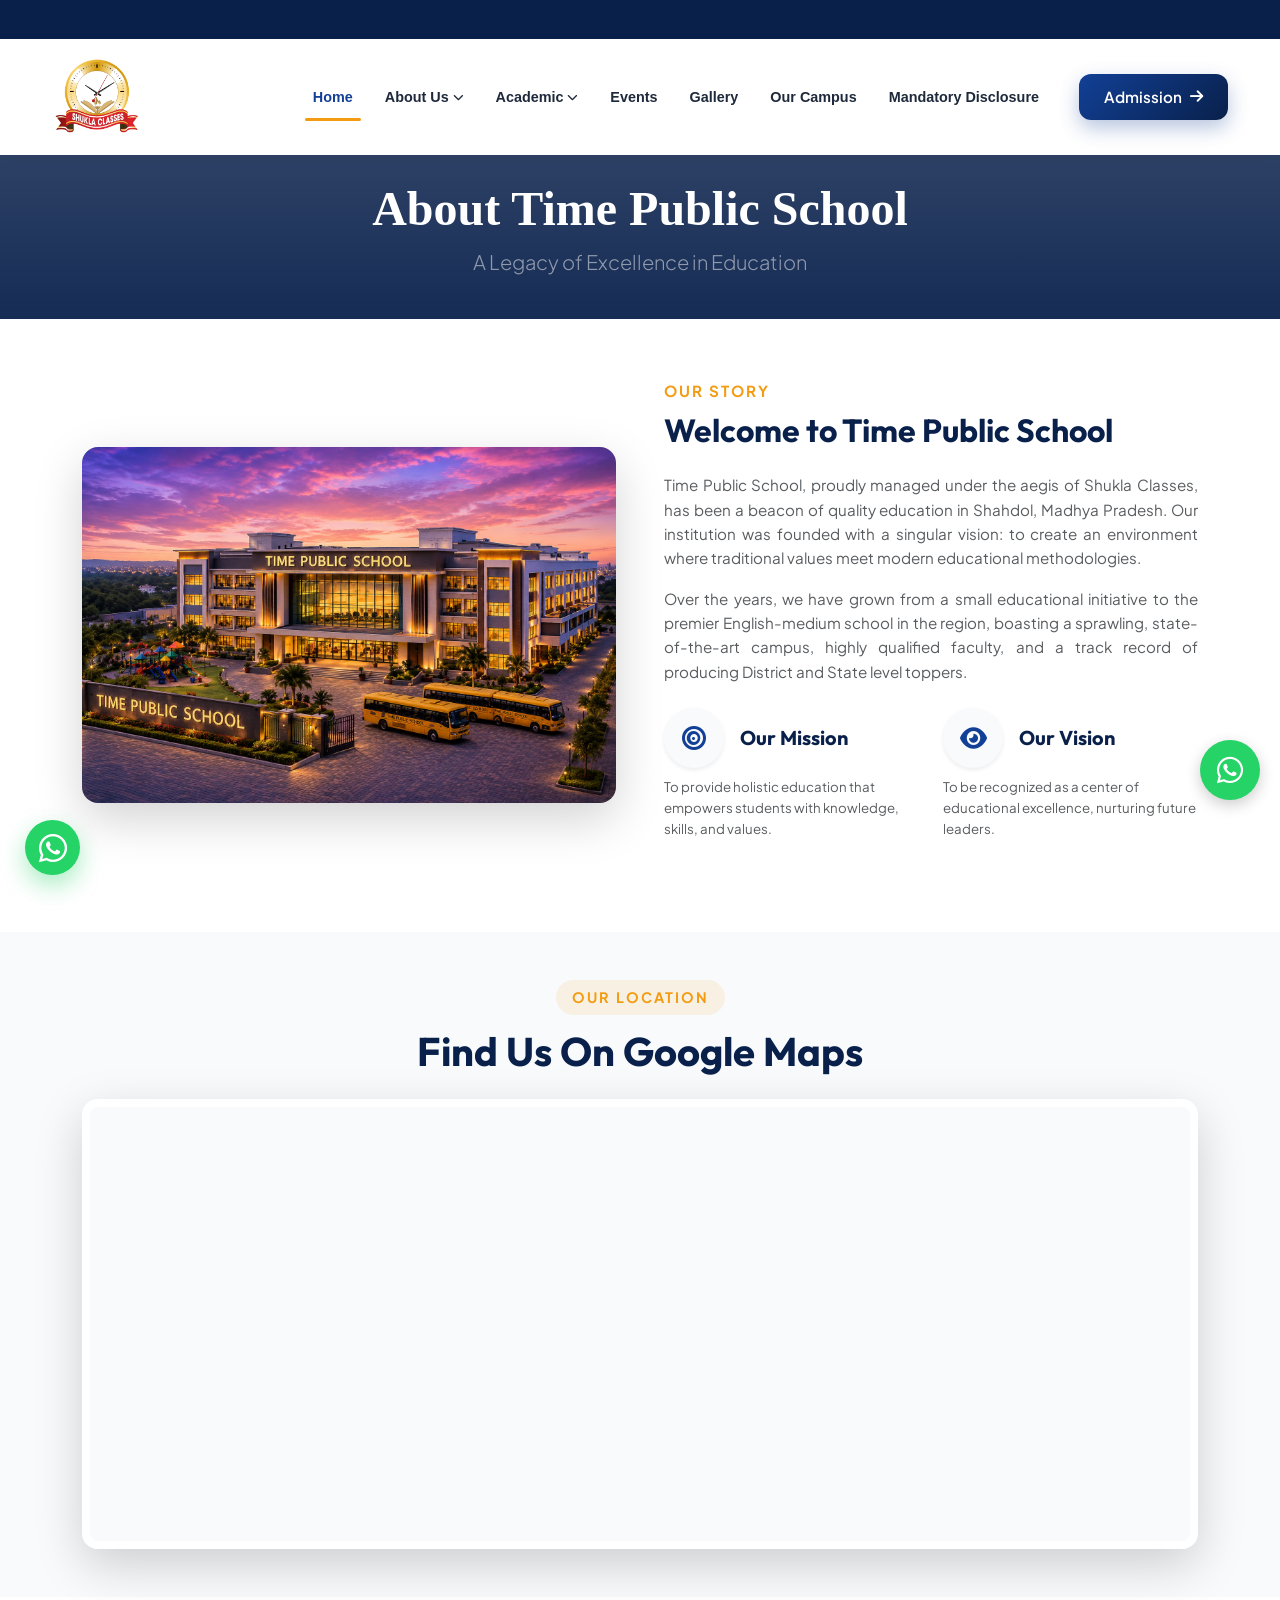
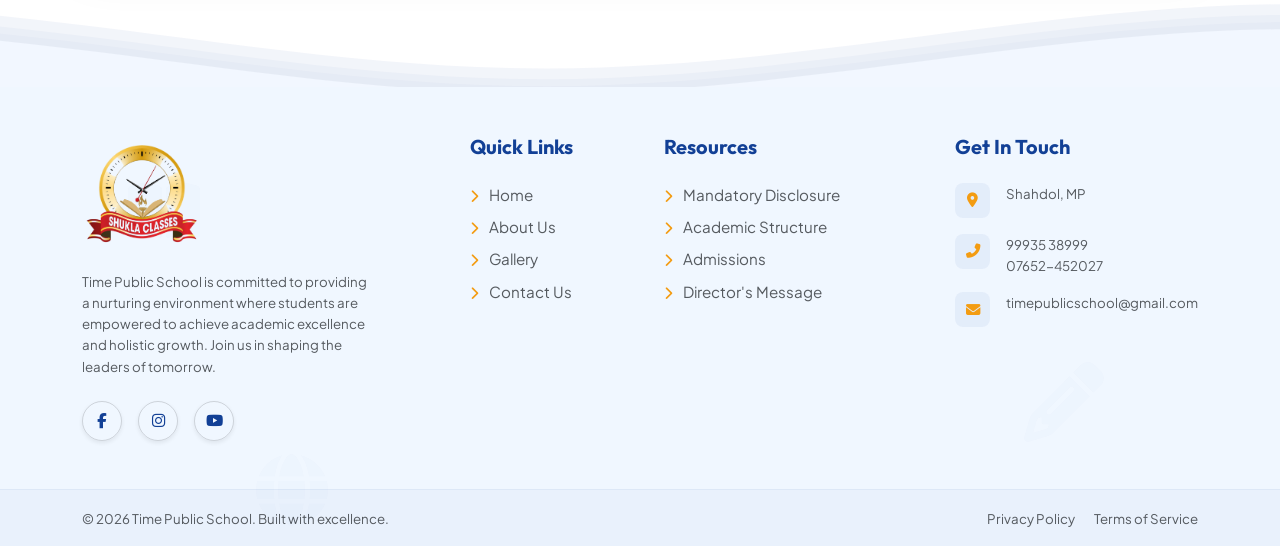
==== about.html @ 1e12cddb "Modernized School Portal - High Fidelity Update" ====
<!DOCTYPE html>
<html lang="en">
<head>
    <meta charset="UTF-8">
    <meta name="viewport" content="width=device-width, initial-scale=1.0">
    <title>About Us | Time Public School</title>
    
    <!-- Bootstrap CSS -->
    <link href="https://cdn.jsdelivr.net/npm/bootstrap@5.3.0/dist/css/bootstrap.min.css" rel="stylesheet">
    <!-- FontAwesome -->
    <link rel="stylesheet" href="https://cdnjs.cloudflare.com/ajax/libs/font-awesome/6.4.0/css/all.min.css">
    <!-- Custom CSS -->
    <link rel="stylesheet" href="assets/css/style.css">
</head>
<body>
    <!-- Preloader -->
    <div id="preloader">
        <!-- Background Assets -->
        <div class="preloader-bg-icons">
            <img src="assets/images/icons/1.png" class="pre-icon pre-icon-1">
            <img src="assets/images/icons/2.png" class="pre-icon pre-icon-2">
            <img src="assets/images/icons/3.png" class="pre-icon pre-icon-3">
            <img src="assets/images/icons/4.png" class="pre-icon pre-icon-4">
            <img src="assets/images/icons/5.png" class="pre-icon pre-icon-5">
            <img src="assets/images/icons/6.png" class="pre-icon pre-icon-6">
            <img src="assets/images/icons/7.png" class="pre-icon pre-icon-7">
            <img src="assets/images/icons/8.png" class="pre-icon pre-icon-8">
            <img src="assets/images/icons/9.png" class="pre-icon pre-icon-9">
            <img src="assets/images/icons/10.png" class="pre-icon pre-icon-10">
        </div>
        <div class="loader">
            <div class="loader-img">
                <img src="assets/images/logo.png" alt="Logo">
            </div>
            <div class="loader-line"></div>
        </div>
    </div>


    

    <!-- Ticker -->
    <div class="ticker">
        <div class="ticker-wrap">
            <div class="ticker-move">
                <i class="fas fa-bullhorn me-2 text-secondary"></i> Admissions Open for Session 2025-26 &nbsp;&nbsp;&nbsp;&nbsp;&nbsp;|&nbsp;&nbsp;&nbsp;&nbsp;&nbsp; 
                <i class="fas fa-trophy me-2 text-secondary"></i> Congratulations to our State and District Toppers! &nbsp;&nbsp;&nbsp;&nbsp;&nbsp;|&nbsp;&nbsp;&nbsp;&nbsp;&nbsp; 
                <i class="fas fa-star me-2 text-secondary"></i> Best English Medium School in Shahdol Region
            </div>
        </div>
    </div>

    <!-- Shared Header / Navbar -->
    <nav class="navbar navbar-expand-lg sticky-top">
        <div class="container">
            <a class="navbar-brand" href="index.html">
                <img src="assets/images/logo.png" alt="Time Public School" class="logo-transparent">
            </a>
                        <div class="d-flex align-items-center">
                <!-- Mobile Call Icon -->
                <a href="tel:9993538999" class="d-lg-none me-3 mobile-call-btn">
                    <i class="fas fa-phone-alt"></i>
                </a>
                <button class="navbar-toggler border-0" type="button" data-bs-toggle="offcanvas" data-bs-target="#offcanvasNavbar">
                    <i class="fas fa-bars fs-2 text-primary"></i>
                </button>
            </div>
            
            <!-- Mobile Offcanvas Menu -->
            <div class="offcanvas-lg offcanvas-end custom-mobile-menu" tabindex="-1" id="offcanvasNavbar">
                <div class="offcanvas-header d-lg-none mt-2 px-4">
                    <img src="assets/images/logo.png" alt="Time Public School" class="logo-transparent" style="height: 70px !important;">
                    <button type="button" class="btn-close-custom" data-bs-dismiss="offcanvas" aria-label="Close">
                        <i class="fas fa-times"></i>
                    </button>
                </div>
                <div class="offcanvas-body px-4 px-lg-0">
                    <ul class="navbar-nav ms-auto align-items-lg-center custom-nav-list w-100">
                        <li class="nav-item"><a class="nav-link active" href="index.html">Home</a></li>
                        
                        <li class="nav-item dropdown">
                            <a class="nav-link dropdown-toggle" href="#" role="button" data-bs-toggle="dropdown">About Us</a>
                            <ul class="dropdown-menu shadow border-0">
                                <li><a class="dropdown-item py-2" href="about.html">About TPS</a></li>
                                <li><a class="dropdown-item py-2" href="director.html">Director's Message</a></li>
                            </ul>
                        </li>
                        
                        <li class="nav-item dropdown">
                            <a class="nav-link dropdown-toggle" href="#" role="button" data-bs-toggle="dropdown">Academic</a>
                            <ul class="dropdown-menu shadow border-0">
                                <li><a class="dropdown-item py-2" href="academics.html">Academic Structure</a></li>
                            </ul>
                        </li>

                        <li class="nav-item"><a class="nav-link" href="events.html">Events</a></li>
                        <li class="nav-item"><a class="nav-link" href="gallery.html">Gallery</a></li>
                        <li class="nav-item"><a class="nav-link" href="about.html">Our Campus</a></li>
                        <li class="nav-item"><a class="nav-link" href="disclosure.html">Mandatory Disclosure</a></li>
                        
                        <!-- Desktop Admission Button -->
                        <li class="nav-item ms-lg-4 mt-3 mt-lg-0 d-none d-lg-block">
                            <a class="btn btn-theme" href="admissions.html">Admission <i class="fas fa-arrow-right ms-2"></i></a>
                        </li>
                    </ul>
                    
                    <!-- Mobile Contact Info -->
                    <div class="mobile-contact-info mt-4 d-lg-none">
                        <h5 class="fw-bold mb-4 mt-2" style="color: var(--primary);">Contact Info</h5>
                        <div class="d-flex mb-3 align-items-start">
                            <i class="fas fa-map-marker-alt fs-6 mt-1 me-3 text-secondary"></i>
                            <span class="text-muted small fw-medium">Shahdol, MP</span>
                        </div>
                        <div class="d-flex mb-3 align-items-center">
                            <i class="fas fa-envelope fs-6 me-3 text-secondary"></i>
                            <span class="text-muted small fw-medium">timepublicschool@gmail.com</span>
                        </div>
                        <div class="d-flex mb-4 align-items-center">
                            <i class="fas fa-phone-alt fs-6 me-3 text-secondary"></i>
                            <span class="text-muted small fw-medium">99935 38999</span>
                        </div>
                        
                        <a class="btn btn-theme w-100 mb-4 mt-2 rounded-pill" href="admissions.html">Admission <i class="fas fa-arrow-right ms-2"></i></a>
                        
                        
                        <div class="text-center mt-3 mb-2">
                            <img src="assets/images/icons/15.png" alt="Kids" style="width: 80px; margin-right: 10px;">
                            <img src="assets/images/icons/16.png" alt="Bus" style="width: 80px;">
                        </div>
                        <div class="mobile-social-links d-flex gap-3 mb-5">
                            <a href="#" class="social-circle"><i class="fab fa-facebook-f"></i></a>
                            <a href="#" class="social-circle"><i class="fab fa-instagram"></i></a>
                        </div>
                    </div>
                </div>
            </div>
        </div>
    </nav>

    <!-- Page Header -->
    <div class="page-header">
        <div class="container">
            <h1 class="display-5 text-white" style="font-family: 'Poppins'; font-weight: 700;">About Time Public School</h1>
            <p class="lead text-white-50">A Legacy of Excellence in Education</p>
        </div>
    </div>

    <!-- About Content -->
    <section class="section-padding position-relative">
        <div class="container position-relative z-1">
            <div class="row align-items-center g-5">
                <div class="col-lg-6">
                    <div class="about-image-stack">
                        <img src="assets/images/school image.jpeg" alt="Time Public School Building" class="img-fluid rounded-4 shadow-lg w-100">
                    </div>
                </div>
                <div class="col-lg-6">
                    <div class="about-content">
                        <span class="text-secondary fw-bold text-uppercase mb-2 d-block" style="letter-spacing: 2px;">Our Story</span>
                        <h2 class="mb-4">Welcome to Time Public School</h2>
                        <p style="text-align: justify;" class="text-muted">Time Public School, proudly managed under the aegis of Shukla Classes, has been a beacon of quality education in Shahdol, Madhya Pradesh. Our institution was founded with a singular vision: to create an environment where traditional values meet modern educational methodologies.</p>
                        <p style="text-align: justify;" class="text-muted">Over the years, we have grown from a small educational initiative to the premier English-medium school in the region, boasting a sprawling, state-of-the-art campus, highly qualified faculty, and a track record of producing District and State level toppers.</p>
                        
                        <div class="row mt-4">
                            <div class="col-sm-6 mb-3">
                                <div class="d-flex align-items-center">
                                    <div class="d-flex align-items-center justify-content-center bg-light text-primary rounded-circle me-3 shadow-sm" style="width: 60px; height: 60px; font-size: 1.5rem; flex-shrink: 0;">
                                        <i class="fas fa-bullseye"></i>
                                    </div>
                                    <h5 class="mb-0">Our Mission</h5>
                                </div>
                                <p class="text-muted mt-2 small">To provide holistic education that empowers students with knowledge, skills, and values.</p>
                            </div>
                            <div class="col-sm-6 mb-3">
                                <div class="d-flex align-items-center">
                                    <div class="d-flex align-items-center justify-content-center bg-light text-primary rounded-circle me-3 shadow-sm" style="width: 60px; height: 60px; font-size: 1.5rem; flex-shrink: 0;">
                                        <i class="fas fa-eye"></i>
                                    </div>
                                    <h5 class="mb-0">Our Vision</h5>
                                </div>
                                <p class="text-muted mt-2 small">To be recognized as a center of educational excellence, nurturing future leaders.</p>
                            </div>
                        </div>
                    </div>
                </div>
            </div>
        </div>
    </section>

    <!-- Google Map Section -->
    <section class="section-padding py-5 bg-light">
        <div class="container">
            <div class="section-title mb-4">
                <span>Our Location</span>
                <h2>Find Us On Google Maps</h2>
            </div>
            <div class="rounded-4 overflow-hidden shadow-lg" style="height: 450px; border: 8px solid white;">
                <iframe src="https://www.google.com/maps/embed?pb=!1m18!1m12!1m3!1d14631.815594034875!2d81.3508119!3d23.2965415!2m3!1f0!2f0!3f0!3m2!1i1024!2i768!4f13.1!3m3!1m2!1s0x398696807954143d%3A0xc3b8349544923f1c!2sShahdol%2C%20Madhya%20Pradesh!5e0!3m2!1sen!2sin!4v1699999999999!5m2!1sen!2sin" width="100%" height="100%" style="border:0;" allowfullscreen="" loading="lazy" referrerpolicy="no-referrer-when-downgrade"></iframe>
            </div>
        </div>
    </section>

    <!-- Shared Footer Area with Multi-Waves -->
    <div class="multi-waves-container">
        <svg class="multi-waves" xmlns="http://www.w3.org/2000/svg" xmlns:xlink="http://www.w3.org/1999/xlink"
        viewBox="0 24 150 28" preserveAspectRatio="none" shape-rendering="auto">
            <defs>
                <path id="gentle-wave" d="M-160 44c30 0 58-18 88-18s 58 18 88 18 58-18 88-18 58 18 88 18 v44h-352z" />
            </defs>
            <g class="parallax-waves">
                <use xlink:href="#gentle-wave" x="48" y="0" fill="rgba(18, 64, 150, 0.05)" />
                <use xlink:href="#gentle-wave" x="48" y="3" fill="rgba(18, 64, 150, 0.03)" />
                <use xlink:href="#gentle-wave" x="48" y="5" fill="rgba(18, 64, 150, 0.02)" />
                <use xlink:href="#gentle-wave" x="48" y="7" fill="rgba(242, 247, 255, 1)" />
            </g>
        </svg>
    </div>
    
    <!-- Footer Section -->
    <footer class="footer-new pt-5 position-relative overflow-hidden">
        <!-- Background Icons in Footer -->
        <div class="floating-icons-container" style="opacity: 0.3;">
            <i class="fas fa-book-open bg-icon bg-icon-1"></i>
            <i class="fas fa-pencil-alt bg-icon bg-icon-2"></i>
            <i class="fas fa-globe bg-icon bg-icon-4"></i>
        </div>

        <div class="container position-relative z-1 pb-5">
            <div class="row g-5">
                <!-- Brand -->
                <div class="col-lg-4 col-md-6 text-center text-md-start">
                    <div class="mb-3">
                        <img src="assets/images/logo.png" alt="Logo" class="logo-transparent" style="height: 120px !important;">
                    </div>
                    <p class="text-muted small pe-lg-5">Time Public School is committed to providing a nurturing environment where students are empowered to achieve academic excellence and holistic growth. Join us in shaping the leaders of tomorrow.</p>
                    <div class="d-flex gap-3 justify-content-center justify-content-md-start mt-4">
                        <a href="#" class="social-circle shadow-sm"><i class="fab fa-facebook-f"></i></a>
                        <a href="#" class="social-circle shadow-sm"><i class="fab fa-instagram"></i></a>
                        <a href="#" class="social-circle shadow-sm"><i class="fab fa-youtube"></i></a>
                    </div>
                </div>
                
                <!-- Quick Links -->
                <div class="col-lg-2 col-md-6">
                    <h5 class="fw-bold mb-4 text-primary">Quick Links</h5>
                    <ul class="list-unstyled footer-links-new">
                        <li class="mb-2"><a href="index.html" class="text-decoration-none text-muted small"><i class="fas fa-chevron-right text-secondary me-2 small"></i> Home</a></li>
                        <li class="mb-2"><a href="about.html" class="text-decoration-none text-muted small"><i class="fas fa-chevron-right text-secondary me-2 small"></i> About Us</a></li>
                        <li class="mb-2"><a href="gallery.html" class="text-decoration-none text-muted small"><i class="fas fa-chevron-right text-secondary me-2 small"></i> Gallery</a></li>
                        <li class="mb-2"><a href="contact.html" class="text-decoration-none text-muted small"><i class="fas fa-chevron-right text-secondary me-2 small"></i> Contact Us</a></li>
                    </ul>
                </div>
                
                <!-- Resources -->
                <div class="col-lg-3 col-md-6">
                    <h5 class="fw-bold mb-4 text-primary">Resources</h5>
                    <ul class="list-unstyled footer-links-new">
                        <li class="mb-2"><a href="disclosure.html" class="text-decoration-none text-muted small"><i class="fas fa-chevron-right text-secondary me-2 small"></i> Mandatory Disclosure</a></li>
                        <li class="mb-2"><a href="academics.html" class="text-decoration-none text-muted small"><i class="fas fa-chevron-right text-secondary me-2 small"></i> Academic Structure</a></li>
                        <li class="mb-2"><a href="admissions.html" class="text-decoration-none text-muted small"><i class="fas fa-chevron-right text-secondary me-2 small"></i> Admissions</a></li>
                        <li class="mb-2"><a href="director.html" class="text-decoration-none text-muted small"><i class="fas fa-chevron-right text-secondary me-2 small"></i> Director's Message</a></li>
                    </ul>
                </div>
                
                <!-- Contact Info -->
                <div class="col-lg-3 col-md-6">
                    <h5 class="fw-bold mb-4 text-primary">Get In Touch</h5>
                    <div class="d-flex mb-3">
                        <div class="footer-icon-wrap me-3">
                            <i class="fas fa-map-marker-alt text-secondary"></i>
                        </div>
                        <span class="text-muted small">Shahdol, MP</span>
                    </div>
                    <div class="d-flex mb-3">
                        <div class="footer-icon-wrap me-3">
                            <i class="fas fa-phone-alt text-secondary"></i>
                        </div>
                        <span class="text-muted small">99935 38999<br>07652-452027</span>
                    </div>
                    <div class="d-flex">
                        <div class="footer-icon-wrap me-3">
                            <i class="fas fa-envelope text-secondary"></i>
                        </div>
                        <span class="text-muted small">timepublicschool@gmail.com</span>
                    </div>
                </div>
            </div>
        </div>
        
        <!-- Bottom Bar -->
        <div class="footer-bottom py-3" style="background: rgba(18, 64, 150, 0.03); border-top: 1px solid rgba(18, 64, 150, 0.05);">
            <div class="container">
                <div class="row align-items-center">
                    <div class="col-md-6 text-center text-md-start">
                        <p class="mb-0 text-muted small">© 2026 Time Public School. Built with excellence.</p>
                    </div>
                    <div class="col-md-6 text-center text-md-end mt-2 mt-md-0">
                        <a href="#" class="text-muted text-decoration-none small me-3">Privacy Policy</a>
                        <a href="#" class="text-muted text-decoration-none small">Terms of Service</a>
                    </div>
                </div>
            </div>
        </div>
        
        <!-- Scroll to top button -->
        <a href="#" class="scroll-top-btn" id="scrollTopBtn">
            <i class="fas fa-arrow-up"></i>
        </a>
    </footer>

    <!-- WhatsApp Floating Button -->
    <a href="https://wa.me/919876543210" class="whatsapp-float" target="_blank" title="Chat with us on WhatsApp">
        <i class="fab fa-whatsapp"></i>
    </a>

    <!-- WhatsApp Floating Button -->
    <a href="https://wa.me/919993538999?text=Hello%21%20I%27m%20interested%20in%20Time%20Public%20School.%20Please%20provide%20more%20information." class="whatsapp-btn" target="_blank">
        <i class="fab fa-whatsapp"></i>
    </a>

    <!-- Bootstrap JS -->
    <script src="https://cdn.jsdelivr.net/npm/bootstrap@5.3.0/dist/js/bootstrap.bundle.min.js"></script>
    <script src="assets/js/script.js"></script>
</body>
</html>
---- assets/css/style.css ----
@import url('https://fonts.googleapis.com/css2?family=Outfit:wght@300;400;500;600;700;800&family=Plus+Jakarta+Sans:wght@300;400;500;600;700;800&display=swap');

:root {
  --primary: #124096; /* Rich Navy Blue */
  --primary-dark: #09204b; /* Deep Navy */
  --secondary: #f39c12; /* School Gold/Orange */
  --secondary-hover: #d68910;
  --text-dark: #1e293b;
  --text-muted: #64748b;
  --bg-light: #f8fafc;
  --bg-tint: #f0f7ff; /* Very Light Blue */
  --white: #ffffff;
  --radius: 20px;
  --shadow: 0 10px 30px -5px rgba(18, 64, 150, 0.1);
  --shadow-hover: 0 20px 40px -10px rgba(18, 64, 150, 0.2);
  --transition: all 0.3s cubic-bezier(0.4, 0, 0.2, 1);
  --orange: #f39c12;
  --green: #2ecc71;
  --purple: #9b59b6;
}

/* Preloader */
#preloader {
  position: fixed;
  top: 0;
  left: 0;
  width: 100%;
  height: 100%;
  background: #ffffff;
  display: flex;
  align-items: center;
  justify-content: center;
  z-index: 99999;
  transition: transform 0.8s cubic-bezier(0.86, 0, 0.07, 1), visibility 0.8s;
}

#preloader.loaded {
  transform: translateY(-100%);
  visibility: hidden;
}

.preloader-bg-icons {
  position: absolute;
  top: 0;
  left: 0;
  width: 100%;
  height: 100%;
  pointer-events: none;
  z-index: -1;
  overflow: hidden;
}

.pre-icon {
  position: absolute;
  opacity: 0.08; /* Low opacity as requested */
  filter: grayscale(1);
  animation: preloaderFloat 10s infinite alternate ease-in-out;
}

.pre-icon-1 { top: 10%; left: 10%; width: 120px; animation-delay: 0s; }
.pre-icon-2 { top: 60%; left: 80%; width: 100px; animation-delay: 2s; }
.pre-icon-3 { top: 20%; right: 15%; width: 80px; animation-delay: 4s; }
.pre-icon-4 { bottom: 15%; left: 20%; width: 90px; animation-delay: 6s; }
.pre-icon-5 { top: 40%; left: 45%; width: 70px; animation-delay: 1s; }
.pre-icon-6 { bottom: 30%; right: 10%; width: 110px; animation-delay: 3s; }
.pre-icon-7 { top: 5%; right: 40%; width: 60px; animation-delay: 5s; }
.pre-icon-8 { bottom: 40%; left: 5%; width: 85px; animation-delay: 2.5s; }
.pre-icon-9 { top: 75%; left: 50%; width: 95px; animation-delay: 4.5s; }
.pre-icon-10 { top: 50%; right: 45%; width: 75px; animation-delay: 1.5s; }

@keyframes preloaderFloat {
  0% { transform: translateY(0) rotate(0deg); }
  100% { transform: translateY(-30px) rotate(15deg); }
}

#preloader.loaded .loader {
  opacity: 0;
  transform: scale(0.8);
  transition: all 0.4s ease;
}

.loader {
  text-align: center;
}

.loader-img img {
  width: 120px;
  animation: pulse 2s infinite ease-in-out;
}

.loader-line {
  width: 150px;
  height: 3px;
  background: rgba(18, 64, 150, 0.1);
  margin-top: 20px;
  position: relative;
  overflow: hidden;
  border-radius: 10px;
}

.loader-line::after {
  content: '';
  position: absolute;
  left: -100%;
  top: 0;
  height: 100%;
  width: 100%;
  background: var(--primary);
  animation: loading-line 1.5s infinite ease-in-out;
}

@keyframes pulse {
  0%, 100% { transform: scale(0.9); opacity: 0.7; }
  50% { transform: scale(1.1); opacity: 1; }
}

@keyframes loading-line {
  0% { left: -100%; }
  100% { left: 100%; }
}

/* Hero Waves Fix */
.hero-waves {
  position: absolute;
  bottom: 0;
  left: 0;
  width: 100%;
  height: 100px;
  z-index: 1;
}

/* Stats Floating Bar */
.stats-floating-wrapper {
  position: absolute;
  bottom: -60px;
  left: 50%;
  transform: translateX(-50%);
  z-index: 100;
  width: 100%;
}

.stats-glass-bar {
  background: rgba(255, 255, 255, 0.85);
  backdrop-filter: blur(25px);
  -webkit-backdrop-filter: blur(25px);
  border-radius: 35px;
  padding: 25px 40px;
  border: 1px solid rgba(255, 255, 255, 0.6);
  box-shadow: 0 30px 60px -12px rgba(0, 0, 0, 0.15);
  transition: all 0.5s cubic-bezier(0.175, 0.885, 0.32, 1.275);
}

.stat-item {
  transition: all 0.3s cubic-bezier(0.175, 0.885, 0.32, 1.275);
}

.stat-item:hover {
  transform: scale(1.1);
  cursor: pointer;
}

.stat-icon {
  width: 50px;
  height: 50px;
  border-radius: 12px;
  display: flex;
  align-items: center;
  justify-content: center;
  font-size: 1.4rem;
}

.stat-item {
  padding: 10px 20px;
}

.border-start-md {
  border-left: 1px solid rgba(0, 0, 0, 0.05);
}

@media (max-width: 991px) {
  .stats-floating-wrapper {
    position: relative;
    bottom: 0;
    left: 0;
    transform: none;
    margin-top: -50px;
    padding: 0 15px;
  }
  .stats-glass-bar {
    padding: 20px 10px;
    border-radius: 20px;
  }
  .stat-item {
    padding: 15px 5px;
  }
  .border-start-md {
    border-left: none;
    border-top: 1px solid rgba(0, 0, 0, 0.05);
  }
}

@media (max-width: 576px) {
  .stat-icon {
    width: 40px;
    height: 40px;
    font-size: 1.1rem;
    margin-bottom: 10px !important;
  }
  .stats-glass-bar h3 {
    font-size: 1.2rem !important;
  }
}

.text-orange { color: var(--orange); }
.text-green { color: var(--green); }
.text-purple { color: var(--purple); }

.bg-soft-orange { background: rgba(243, 156, 18, 0.1); }
.bg-soft-green { background: rgba(46, 204, 113, 0.1); }
.bg-soft-purple { background: rgba(155, 89, 182, 0.1); }

body {
  font-family: 'Plus Jakarta Sans', sans-serif;
  color: var(--text-dark);
  overflow-x: hidden;
  background-color: var(--white);
  font-size: 0.95rem;
  line-height: 1.6;
}

h1, h2, h3, h4, h5, h6 {
  font-family: 'Outfit', sans-serif;
  font-weight: 700;
  color: var(--primary-dark);
  line-height: 1.2;
}

a {
  text-decoration: none;
  transition: var(--transition);
}

/* Navbar & Top Bar */
.top-bar {
  font-size: 0.85rem;
  padding: 8px 0;
  background-color: var(--primary-dark) !important;
}

.navbar {
  background: var(--white);
  box-shadow: 0 4px 20px rgba(0,0,0,0.03);
  padding: 8px 0;
  transition: var(--transition);
  position: sticky;
  top: 0;
  width: 100%;
  z-index: 1000;
}

@media (min-width: 992px) {
  .navbar .container {
    max-width: 1200px;
  }
}

.navbar-brand img {
  height: 70px;
  border-radius: 12px !important;
}

/* Transparent Logo styling */
.logo-transparent {
    height: 90px !important;
    mix-blend-mode: multiply;
    object-fit: contain;
    background: transparent !important;
    padding: 0 !important;
    box-shadow: none !important;
    border-radius: 0 !important;
}

.footer-new .logo-transparent {
    height: 140px !important;
}

.nav-link {
  font-family: 'Poppins', sans-serif;
  font-weight: 600;
  color: var(--text-dark) !important;
  margin: 0 8px; /* Reduced from 10px */
  font-size: 0.9rem; /* Reduced from 0.95rem */
  text-transform: capitalize;
  position: relative;
  white-space: nowrap; /* Ensure single row */
}

.nav-link:hover, .nav-link.active {
  color: var(--primary) !important;
}

/* Nav Link Underline Hover */
.nav-link::before {
  content: '';
  position: absolute;
  width: 0;
  height: 3px;
  bottom: -4px;
  left: 0;
  background-color: var(--secondary);
  transition: width 0.3s ease;
  border-radius: 10px;
}
.nav-link:hover::before, .nav-link.active::before {
  width: 100%;
}

/* Custom Dropdown Arrow */
.dropdown-toggle::after {
  display: inline-block;
  margin-left: 0.35em;
  vertical-align: middle;
  content: "\f078" !important;
  font-family: "Font Awesome 6 Free";
  font-weight: 900;
  border: none !important;
  font-size: 0.75em;
}

/* Ticker Marquee */
.ticker {
  background-color: var(--primary); /* Dark Blue */
  color: white;
  padding: 8px 0;
  overflow: hidden;
  font-family: 'Nunito', 'Segoe UI', Tahoma, Geneva, Verdana, sans-serif;
  font-weight: 600;
  font-size: 0.95rem;
  letter-spacing: 0.5px;
}
.ticker-wrap {
  width: 100%;
  overflow: hidden;
  white-space: nowrap;
}
.ticker-move {
  display: inline-block;
  white-space: nowrap;
  animation: ticker 25s linear infinite;
  padding-left: 100%; /* Start off-screen right */
}
.ticker-move:hover {
  animation-play-state: paused;
}
@keyframes ticker {
  0% { transform: translate3d(0, 0, 0); }
  100% { transform: translate3d(-100%, 0, 0); }
}

/* Dropdown Animation */
.dropdown-menu {
    animation: fadeInSlideUp 0.3s ease forwards;
}
@keyframes fadeInSlideUp {
    from { opacity: 0; transform: translateY(10px); }
    to { opacity: 1; transform: translateY(0); }
}

/* Dropdown on Hover */
@media (min-width: 992px) {
  .dropdown:hover .dropdown-menu {
    display: block;
    margin-top: 0;
    opacity: 1;
    visibility: visible;
    transform: translateY(0);
  }
  .dropdown-menu {
    display: block;
    opacity: 0;
    visibility: hidden;
    transform: translateY(15px);
    transition: all 0.4s cubic-bezier(0.175, 0.885, 0.32, 1.275);
    border: none;
    box-shadow: 0 15px 35px rgba(18, 64, 150, 0.1);
    border-radius: 16px;
    padding: 10px;
  }
}

.dropdown-item {
  font-weight: 500;
  color: var(--text-dark);
  font-size: 0.9rem;
  padding: 10px 20px;
  border-radius: 8px;
  transition: var(--transition);
}

.dropdown-item:hover {
  background-color: var(--bg-tint);
  color: var(--primary);
  transform: translateX(5px);
}

.btn-theme {
  background: linear-gradient(135deg, var(--primary), var(--primary-dark));
  color: var(--white) !important;
  padding: 10px 24px;
  border-radius: 50px;
  font-weight: 600;
  font-size: 0.95rem;
  border: none;
  box-shadow: 0 8px 20px rgba(18, 64, 150, 0.3);
  transition: transform 0.3s ease, box-shadow 0.3s ease;
}

.btn-theme:hover {
  transform: translateY(-3px);
  box-shadow: 0 12px 25px rgba(18, 64, 150, 0.4);
}

/* New Soft Split Hero Section */
.hero {
  position: relative;
  height: 90vh;
  min-height: 600px;
  background-color: #f9f7f2 !important; /* Soft cream background */
  overflow: hidden;
}

.hero-split-container {
  display: flex;
  width: 100%;
  height: 100%;
  position: relative;
}

.hero-text-side {
  width: 50%;
  padding-left: 8%;
  display: flex;
  flex-direction: column;
  justify-content: center;
  position: relative;
  z-index: 10;
}

.hero-image-side {
  width: 50%;
  height: 100%;
  position: relative;
}

.hero-image-side::before {
  content: '';
  position: absolute;
  top: 0;
  left: -40px; /* Offset to overlap the text side */
  width: 100px;
  height: 100%;
  background: url("data:image/svg+xml,%3Csvg xmlns='http://www.w3.org/2000/svg' viewBox='0 0 100 1000' preserveAspectRatio='none'%3E%3Cpath fill='%23f9f7f2' d='M0 0 v1000 h60 Q80 950 60 900 T60 800 T60 700 T60 600 T60 500 T60 400 T60 300 T60 200 T60 100 T60 0 Z'/%3E%3C/svg%3E");
  background-size: 100% 100%;
  z-index: 2;
}

.hero-main-img {
  width: 100%;
  height: 100%;
  object-fit: cover;
  object-position: center;
}

.heroImageSwiper {
  width: 100%;
  height: 100%;
}

.hero-split-container {
  display: flex;
  width: 100%;
  height: 100%;
  position: relative;
}

/* Floating Elements */
.floating-illustration {
  position: absolute;
  pointer-events: none;
  z-index: 5;
  animation: float 6s infinite ease-in-out;
}

.hero-content h1 {
  font-size: 4rem;
  color: #09204b;
  margin-bottom: 20px;
  line-height: 1.1;
  font-weight: 800;
  text-shadow: none;
}

.hero-content p {
  color: #555;
  font-size: 1.1rem;
  max-width: 500px;
  font-weight: 400;
  text-shadow: none;
  margin-bottom: 35px;
}

.hero-pagination-vertical {
  position: absolute;
  left: 3%;
  top: 50%;
  transform: translateY(-50%);
  display: flex;
  flex-direction: column;
  gap: 15px;
  z-index: 10;
}

.dot {
  width: 8px;
  height: 8px;
  background: #ccc;
  border-radius: 50%;
  transition: all 0.3s;
}

.dot.active {
  width: 12px;
  height: 12px;
  background: #09204b;
  box-shadow: 0 0 0 4px rgba(9, 32, 75, 0.1);
}

/* Scalloped Bottom */
.scalloped-bottom {
  position: absolute;
  bottom: -1px; /* Ensure it covers the edge */
  left: 0;
  width: 100%;
  height: 80px;
  background: url("data:image/svg+xml,%3Csvg xmlns='http://www.w3.org/2000/svg' viewBox='0 0 1440 320' preserveAspectRatio='none'%3E%3Cpath fill='%23ffffff' fill-opacity='1' d='M0,224L48,213.3C96,203,192,181,288,181.3C384,181,480,203,576,224C672,245,768,267,864,256C960,245,1056,203,1152,192C1248,181,1344,203,1392,213.3L1440,224L1440,320L1392,320C1344,320,1248,320,1152,320C1056,320,960,320,864,320C768,320,672,320,576,320C480,320,384,320,288,320C192,320,96,320,48,320L0,320Z'%3E%3C/path%3E%3C/svg%3E");
  background-size: 100% 100%;
  background-repeat: no-repeat;
  z-index: 20;
}

@media (max-width: 991px) {
  .hero-split-container {
    flex-direction: column-reverse; /* Image on top, text below */
  }
  .hero-text-side, .hero-image-side {
    width: 100%;
  }
  .hero-text-side {
    padding: 60px 30px 50px; /* Reduced top padding from 100px to 60px */
    text-align: center;
    align-items: center;
    border-top: none !important; /* Explicitly hide any top border */
  }
  .hero-image-side {
    height: 400px;
  }
  .hero-image-side::before {
    width: 100%;
    height: 60px;
    top: auto;
    bottom: -1px;
    left: 0;
    background: url("data:image/svg+xml,%3Csvg xmlns='http://www.w3.org/2000/svg' viewBox='0 0 1440 100' preserveAspectRatio='none'%3E%3Cpath fill='%23f9f7f2' d='M0,32L60,42.7C120,53,240,75,360,74.7C480,75,600,53,720,48C840,43,960,53,1080,58.7C1200,64,1320,64,1380,64L1440,64L1440,100L1380,100C1320,100,1200,100,1080,100C960,100,840,100,720,100C600,100,480,100,360,100C240,100,120,100,60,100L0,100Z'/%3E%3C/svg%3E");
    background-size: 100% 100%;
    z-index: 10;
  }
  .hero-pagination-vertical {
    display: none;
  }
}

@media (max-width: 991px) {
  .floating-illustration {
    opacity: 0.5; /* Fade them slightly to be less distracting */
    width: 60px !important; /* Scale down all icons */
  }
  
  /* Specific mobile positions to clear text */
  img[src*="5.png"] { top: 2% !important; left: 2% !important; width: 80px !important; }
  img[src*="1.png"] { bottom: 2% !important; left: 2% !important; width: 100px !important; }
  img[src*="3.png"] { bottom: 12% !important; top: auto !important; right: 2% !important; left: auto !important; width: 80px !important; }
  img[src*="8.png"] { bottom: 5% !important; right: 2% !important; width: 60px !important; }
}

.event-card {
  transition: transform 0.3s ease;
}

.event-card:hover {
  transform: translateY(-5px);
}

.event-card img {
  width: 100% !important;
  object-fit: cover;
}

@media (max-width: 767px) {
  .event-card img {
    height: 250px !important;
  }
}

.program-card {
  background: var(--white);
  border-radius: 24px !important;
  box-shadow: 0 10px 30px rgba(0,0,0,0.05);
  overflow: hidden;
  transition: all 0.3s ease;
}

.program-card-img-wrap {
  width: 100%;
  height: 200px;
  overflow: hidden;
  border-bottom: 4px solid var(--secondary);
}

.program-card-img-wrap img {
  width: 100% !important;
  height: 100% !important;
  object-fit: cover;
}

.program-card:hover {
  transform: translateY(-10px);
  box-shadow: 0 20px 40px rgba(0,0,0,0.1);
}

.section-curve, .section-curve-top {
  position: absolute;
  left: 0;
  width: 100%;
  height: 60px;
  overflow: hidden;
  line-height: 0;
  z-index: 5;
}

.section-curve {
  bottom: 0;
}

.section-curve-top {
  top: 0;
}

.section-curve svg, .section-curve-top svg {
  position: relative;
  display: block;
  width: 100%;
  height: 100%;
}

.page-header {
  position: relative;
  background: linear-gradient(rgba(9, 32, 75, 0.85), rgba(9, 32, 75, 0.95)), url('../images/school\\ image.jpeg') center/cover;
  padding: 25px 0;
  text-align: center;
}

/* Sinusoidal Wave Animation (Colors updated) */
.wave-container {
  position: absolute;
  bottom: 0;
  left: 0;
  width: 100%;
  height: 60px;
  overflow: hidden;
  line-height: 0;
  z-index: 5;
}

.wave-hero {
  background: url("data:image/svg+xml,%3Csvg xmlns='http://www.w3.org/2000/svg' viewBox='0 0 1000 100' preserveAspectRatio='none'%3E%3Cpath d='M0,50 Q250,100 500,50 T1000,50 L1000,100 L0,100 Z' fill='%23ffffff'/%3E%3C/svg%3E");
  background-size: 1000px 100%;
  width: 100%;
  height: 100%;
  animation: moveWave 10s linear infinite;
}

.wave-footer-top {
  position: relative;
  width: 100%;
  height: 60px;
  background: url("data:image/svg+xml,%3Csvg xmlns='http://www.w3.org/2000/svg' viewBox='0 0 1000 100' preserveAspectRatio='none'%3E%3Cpath d='M0,50 Q250,100 500,50 T1000,50 L1000,100 L0,100 Z' fill='%23f0f7ff'/%3E%3C/svg%3E");
  background-size: 1000px 100%;
  animation: moveWave 12s linear infinite reverse;
  margin-top: -59px;
  z-index: 10;
}

.wave-footer-top::before {
  content: '';
  position: absolute;
  bottom: 0; left: 0; width: 100%; height: 50px;
  background: url("data:image/svg+xml,%3Csvg xmlns='http://www.w3.org/2000/svg' viewBox='0 0 1000 100' preserveAspectRatio='none'%3E%3Cpath d='M0,50 Q250,100 500,50 T1000,50 L1000,100 L0,100 Z' fill='%23f0f7ff'/%3E%3C/svg%3E");
  background-size: 1000px 100%;
  animation: moveWave 16s linear infinite reverse;
  opacity: 0.6;
}

.wave-footer-top::after {
  content: '';
  position: absolute;
  bottom: 0; left: 0; width: 100%; height: 40px;
  background: url("data:image/svg+xml,%3Csvg xmlns='http://www.w3.org/2000/svg' viewBox='0 0 1000 100' preserveAspectRatio='none'%3E%3Cpath d='M0,50 Q250,100 500,50 T1000,50 L1000,100 L0,100 Z' fill='%23f0f7ff'/%3E%3C/svg%3E");
  background-size: 1000px 100%;
  animation: moveWave 22s linear infinite reverse;
  opacity: 0.3;
}

.wave-footer-bottom {
  position: relative;
  width: 100%;
  height: 60px;
  background: url("data:image/svg+xml,%3Csvg xmlns='http://www.w3.org/2000/svg' viewBox='0 0 1000 100' preserveAspectRatio='none'%3E%3Cpath d='M0,50 Q250,100 500,50 T1000,50 L1000,100 L0,100 Z' fill='%2309204b'/%3E%3C/svg%3E");
  background-size: 1000px 100%;
  animation: moveWave 15s linear infinite;
}

.wave-footer-bottom::before {
  content: '';
  position: absolute;
  bottom: 0; left: 0; width: 100%; height: 50px;
  background: url("data:image/svg+xml,%3Csvg xmlns='http://www.w3.org/2000/svg' viewBox='0 0 1000 100' preserveAspectRatio='none'%3E%3Cpath d='M0,50 Q250,100 500,50 T1000,50 L1000,100 L0,100 Z' fill='%2309204b'/%3E%3C/svg%3E");
  background-size: 1000px 100%;
  animation: moveWave 20s linear infinite;
  opacity: 0.5;
}

.wave-footer-bottom::after {
  content: '';
  position: absolute;
  bottom: 0; left: 0; width: 100%; height: 40px;
  background: url("data:image/svg+xml,%3Csvg xmlns='http://www.w3.org/2000/svg' viewBox='0 0 1000 100' preserveAspectRatio='none'%3E%3Cpath d='M0,50 Q250,100 500,50 T1000,50 L1000,100 L0,100 Z' fill='%2309204b'/%3E%3C/svg%3E");
  background-size: 1000px 100%;
  animation: moveWave 25s linear infinite;
  opacity: 0.2;
}

@keyframes moveWave {
  0% { background-position-x: 0; }
  100% { background-position-x: -1000px; }
}

/* Section Common */
.section-padding {
  padding: 60px 0;
}

.section-title {
  text-align: center;
  margin-bottom: 50px;
}

.section-title span {
  color: var(--secondary);
  font-weight: 700;
  display: inline-block;
  margin-bottom: 12px;
  font-size: 0.9rem;
  text-transform: uppercase;
  letter-spacing: 2px;
  background: rgba(243, 156, 18, 0.1);
  padding: 6px 16px;
  border-radius: 50px;
}

.section-title h2 {
  font-size: 2.5rem;
}

/* Custom Section Dividers - New Reliable Approach */
.divider-slant-right {
  width: 100%;
  height: 5vw;
  min-height: 40px;
  background-color: var(--bg-tint);
  clip-path: polygon(0 100%, 100% 0, 100% 100%);
  margin-top: -4.9vw;
  position: relative;
  z-index: 10;
}

.divider-slant-left {
  width: 100%;
  height: 5vw;
  min-height: 40px;
  background-color: var(--white);
  clip-path: polygon(0 0, 100% 100%, 0 100%);
  margin-top: -4.9vw;
  position: relative;
  z-index: 10;
}

.divider-curve-down {
  width: 100%;
  height: 60px;
  background-color: var(--bg-tint);
  clip-path: ellipse(100% 100% at 50% 100%);
  margin-top: -59px;
  position: relative;
  z-index: 10;
}

.divider-curve-up {
  width: 100%;
  height: 60px;
  background-color: var(--white);
  clip-path: ellipse(100% 100% at 50% 100%);
  margin-top: -59px;
  position: relative;
  z-index: 10;
}

.divider-wave-down {
  width: 100%;
  height: 60px;
  background: url("data:image/svg+xml,%3Csvg xmlns='http://www.w3.org/2000/svg' viewBox='0 0 1000 100' preserveAspectRatio='none'%3E%3Cpath d='M0,50 Q250,100 500,50 T1000,50 L1000,100 L0,100 Z' fill='%23f0f7ff'/%3E%3C/svg%3E");
  background-size: 1000px 100%;
  animation: moveWave 12s linear infinite;
  margin-top: -59px;
  position: relative;
  z-index: 10;
}

.divider-wave-up {
  width: 100%;
  height: 60px;
  background: url("data:image/svg+xml,%3Csvg xmlns='http://www.w3.org/2000/svg' viewBox='0 0 1000 100' preserveAspectRatio='none'%3E%3Cpath d='M0,50 Q250,100 500,50 T1000,50 L1000,100 L0,100 Z' fill='%23ffffff'/%3E%3C/svg%3E");
  background-size: 1000px 100%;
  animation: moveWave 14s linear infinite reverse;
  margin-top: -59px;
  position: relative;
  z-index: 10;
}

/* Program Cards (Classes Levels) */
.program-card {
  transition: var(--transition);
  border-radius: 24px;
  overflow: hidden;
  box-shadow: 0 15px 35px rgba(18, 64, 150, 0.08) !important;
  border: 1px solid rgba(255,255,255,0.5);
  background: var(--white);
}

.program-card-img-wrap {
  overflow: hidden;
  position: relative;
  border-bottom: 5px solid var(--secondary);
}

.program-card img {
  height: 240px;
  width: 100%;
  object-fit: cover;
  transition: transform 0.6s cubic-bezier(0.25, 1, 0.5, 1);
}

.program-card:hover img {
  transform: scale(1.12);
}

.program-card:hover {
  transform: translateY(-12px);
  box-shadow: 0 25px 50px rgba(18, 64, 150, 0.15) !important;
}

.program-card .card-body {
  padding: 35px 25px;
  background: linear-gradient(180deg, #ffffff 0%, #f8fafc 100%);
}

/* Features */
.feature-card {
  background: var(--white);
  padding: 40px 30px;
  border-radius: 24px;
  box-shadow: var(--shadow);
  text-align: center;
  height: 100%;
  transition: var(--transition);
  border: 1px solid rgba(99, 102, 241, 0.05);
}

.feature-card:hover {
  transform: translateY(-10px);
  box-shadow: var(--shadow-hover);
  border-color: rgba(99, 102, 241, 0.2);
}

.feature-icon {
  width: 70px;
  height: 70px;
  background: linear-gradient(135deg, rgba(243, 156, 18, 0.1), rgba(18, 64, 150, 0.1));
  color: var(--primary);
  border-radius: 20px;
  display: flex;
  align-items: center;
  justify-content: center;
  font-size: 1.8rem;
  margin: 0 auto 20px;
  transform: rotate(-5deg);
  transition: var(--transition);
}

.feature-card:hover .feature-icon {
  transform: rotate(0deg) scale(1.1);
  background: var(--primary);
  color: var(--white);
}

/* Events Card */
.event-card {
  transition: var(--transition);
  border-radius: 24px !important;
}

.event-card:hover {
  transform: translateY(-8px);
  box-shadow: var(--shadow-hover) !important;
}

.event-date {
  position: absolute;
  top: 15px;
  left: 15px;
  background: var(--secondary);
  color: var(--white);
  padding: 10px 15px;
  border-radius: 12px;
  text-align: center;
  line-height: 1.1;
  box-shadow: 0 8px 20px rgba(243, 156, 18, 0.3);
}

/* Accordion FAQ */
.btn-theme, .btn-outline-primary {
  border-radius: 12px !important;
  padding: 12px 25px !important;
  font-weight: 600 !important;
  display: inline-flex;
  align-items: center;
  justify-content: center;
}

@media (max-width: 576px) {
  .hero-content {
    text-align: center;
  }
  .hero-content .d-flex {
    flex-direction: column;
    gap: 15px !important;
  }
  .hero-content h1 {
    font-size: 2.2rem !important;
  }
  .hero-content p {
    font-size: 0.9rem !important;
  }
  .hero-waves {
    height: 50px;
  }
}
.accordion-item {
  border-radius: 16px !important;
  margin-bottom: 15px !important;
  border: 1px solid rgba(18, 64, 150, 0.1) !important;
}

.accordion-button {
  font-size: 1rem;
  padding: 20px 25px;
  border-radius: 16px !important;
  color: var(--primary-dark);
}

.accordion-button:not(.collapsed) {
  color: var(--secondary);
  background-color: var(--bg-tint);
  box-shadow: none;
}

.accordion-button:focus {
  box-shadow: none;
}

.accordion-body {
  font-size: 0.95rem;
  padding: 0 25px 25px 25px;
  color: var(--text-muted);
}

/* Ticker */
.ticker {
  background: var(--primary-dark);
  color: var(--white);
  padding: 8px 0;
  font-size: 0.9rem;
  font-weight: 500;
}

.ticker-wrap {
  width: 100%;
  overflow: hidden;
  white-space: nowrap;
}

.ticker-move {
  display: inline-block;
  animation: ticker 35s linear infinite;
}

/* Floating Elements */
.whatsapp-float {
  position: fixed;
  width: 55px;
  height: 55px;
  bottom: 25px;
  left: 25px;
  background-color: #25d366;
  color: #FFF;
  border-radius: 50px;
  text-align: center;
  font-size: 32px;
  box-shadow: 0 10px 25px rgba(37, 211, 102, 0.4);
  z-index: 100;
  display: flex;
  align-items: center;
  justify-content: center;
  transition: transform 0.3s ease;
}
.whatsapp-float:hover { transform: scale(1.1); color: #fff; }

.scroll-top-btn {
  position: fixed; /* Always visible on screen */
  width: 42px;
  height: 42px;
  bottom: 30px;
  right: 25px;
  background: linear-gradient(135deg, var(--primary), var(--primary-dark));
  color: white;
  border-radius: 50%;
  display: flex;
  align-items: center;
  justify-content: center;
  font-size: 18px;
  box-shadow: 0 10px 20px rgba(18, 64, 150, 0.2);
  transition: var(--transition);
  z-index: 1000;
  opacity: 0;
  visibility: hidden;
  border: none;
}

.scroll-top-btn.show {
  opacity: 1;
  visibility: visible;
}

.scroll-top-btn:hover {
  transform: translateY(-10px);
  color: white;
  background: linear-gradient(135deg, var(--secondary), var(--secondary-hover));
  box-shadow: 0 15px 35px rgba(243, 156, 18, 0.4);
}

/* Footer New Style */
.footer-new {
  position: relative;
  background-color: var(--bg-tint);
}

.footer-links-new li {
  margin-bottom: 12px;
}
.footer-links-new a {
  font-size: 0.95rem;
  color: var(--text-muted);
  transition: var(--transition);
}
.footer-links-new a:hover {
  color: var(--primary) !important;
  padding-left: 8px;
}

/* Background Icons Floating */
.floating-icons-container {
  position: absolute;
  top: 0;
  left: 0;
  width: 100%;
  height: 100%;
  pointer-events: none;
  z-index: 0;
  overflow: hidden;
}

.bg-icon {
  position: absolute;
  color: rgba(18, 64, 150, 0.05);
  font-size: 3rem;
  animation: float 6s ease-in-out infinite;
}

@keyframes float {
  0% { transform: translateY(0px) rotate(0deg); }
  50% { transform: translateY(-20px) rotate(5deg); }
  100% { transform: translateY(0px) rotate(0deg); }
}

.bg-icon-1 { top: 20%; left: 10%; animation-delay: 0s; font-size: 4rem; }
.bg-icon-2 { top: 60%; left: 80%; animation-delay: 1s; font-size: 5rem; }
.bg-icon-3 { top: 30%; left: 50%; animation-delay: 2s; font-size: 3rem; }
.bg-icon-4 { top: 80%; left: 20%; animation-delay: 3s; font-size: 4.5rem; }
.bg-icon-5 { top: 15%; right: 15%; animation-delay: 1.5s; font-size: 3.5rem; }

/* Testimonials */
.testimonial-card {
  background: var(--white);
  padding: 30px;
  border-radius: 24px;
  box-shadow: var(--shadow);
  border: 1px solid rgba(18, 64, 150, 0.05);
  transition: var(--transition);
  aspect-ratio: 1 / 1;
  display: flex;
  flex-direction: column;
  justify-content: center;
  align-items: center;
}
.testimonial-card:hover {
  transform: translateY(-5px);
  border-color: rgba(18, 64, 150, 0.2);
}

.testimonial-card p {
  font-size: 1rem;
  line-height: 1.8;
}

/* Cute Form UI */
.cute-input {
    background-color: var(--white) !important;
    border: 2px solid rgba(18, 64, 150, 0.1) !important;
    border-radius: 16px !important;
    padding: 14px 22px !important;
    font-size: 0.95rem;
    transition: all 0.3s cubic-bezier(0.4, 0, 0.2, 1);
    box-shadow: 0 4px 10px rgba(0,0,0,0.02);
    color: var(--text-dark) !important;
}

.cute-input:focus {
    background-color: #ffffff !important;
    border-color: var(--primary) !important;
    box-shadow: 0 10px 25px rgba(18, 64, 150, 0.15) !important;
    outline: none;
    transform: translateY(-3px);
}

.cute-card {
    border-radius: 30px !important;
    box-shadow: 0 25px 50px rgba(9, 32, 75, 0.1) !important;
    border: 4px solid #ffffff !important;
    background: linear-gradient(145deg, #ffffff, #f8fafc) !important;
}

/* Text utility overrides */
.text-primary { color: var(--primary) !important; }
.text-secondary { color: var(--secondary) !important; }
.bg-primary { background-color: var(--primary) !important; }
.bg-secondary { background-color: var(--secondary) !important; }
.bg-light { background-color: var(--bg-light) !important; }

/* Testimonial Cards Strict Square */
.testimonial-card {
  background: var(--white);
  padding: 25px;
  border-radius: 25px;
  box-shadow: 0 15px 40px rgba(18, 64, 150, 0.1);
  border: 1px solid rgba(18, 64, 150, 0.05);
  transition: var(--transition);
  aspect-ratio: 1 / 1;
  width: 100%;
  overflow: hidden;
  display: flex;
  flex-direction: column;
  justify-content: center;
  align-items: center;
  text-align: center;
}
.testimonial-card:hover {
  transform: translateY(-8px);
  box-shadow: 0 20px 50px rgba(18, 64, 150, 0.15);
}
.testimonial-card p {
   font-size: 0.95rem;
   line-height: 1.5;
   margin-bottom: 15px !important;
   display: -webkit-box;
   -webkit-line-clamp: 5;
   -webkit-box-orient: vertical;
   overflow: hidden;
}
.testimonial-card h6 {
   font-size: 1rem;
   margin-bottom: 5px !important;
}
.testimonial-card span {
   font-size: 0.7rem !important;
}
.testimonial-card .fs-5 {
   font-size: 0.8rem !important;
   margin-bottom: 5px !important;
}

/* Custom Mobile Menu (Offcanvas) */
@media (max-width: 991.98px) {
    .custom-mobile-menu {
        background-color: #f2eee3 !important;
    }

    .custom-mobile-menu .nav-link {
        color: #3f536c !important;
        font-weight: 600;
        padding: 15px 0 !important;
        border-bottom: 1px solid rgba(0,0,0,0.08);
        text-align: left !important;
    }

    .custom-mobile-menu .nav-item:last-child .nav-link {
        border-bottom: none;
    }

    .custom-mobile-menu .nav-link:not(.dropdown-toggle)::after {
        content: none !important;
        display: none !important;
    }

    .custom-mobile-menu .dropdown-toggle {
        display: flex;
        justify-content: space-between;
        align-items: center;
    }
    
    .custom-mobile-menu .dropdown-toggle::after {
        content: '+' !important;
        font-family: inherit !important;
        font-size: 1.5rem !important;
        font-weight: 400 !important;
        color: var(--primary) !important;
        
        /* Reset absolute positioning from the desktop underline effect */
        position: static !important;
        display: block !important;
        width: auto !important;
        height: auto !important;
        background: transparent !important;
        margin: 0 0 0 auto !important;
        border: none !important;
    }
    
    /* Change to - when dropdown is open (optional but nice) */
    .custom-mobile-menu .dropdown-toggle.show::after {
        content: '-' !important;
        font-size: 1.8rem !important;
        line-height: 0.8 !important;
    }
    
    .custom-mobile-menu .dropdown-menu {
        background-color: transparent !important;
        border: none !important;
        padding-left: 20px;
        box-shadow: none !important;
    }
    
    .custom-mobile-menu .dropdown-item {
        color: #556b82 !important;
        border-bottom: 1px solid rgba(0,0,0,0.05);
        padding: 12px 0 !important;
    }
    
    .custom-mobile-menu .dropdown-item:hover {
        background: transparent !important;
        color: var(--primary) !important;
    }
}

.btn-close-custom {
    background-color: var(--primary);
    color: white;
    width: 35px;
    height: 35px;
    border-radius: 50%;
    display: flex;
    align-items: center;
    justify-content: center;
    border: none;
    font-size: 1rem;
    cursor: pointer;
    box-shadow: 0 4px 10px rgba(0,0,0,0.1);
}

.social-circle {
    width: 40px;
    height: 40px;
    border-radius: 50%;
    border: 1px solid rgba(0,0,0,0.15);
    display: flex;
    align-items: center;
    justify-content: center;
    color: var(--primary);
    text-decoration: none;
    transition: all 0.3s ease;
}

.social-circle:hover {
    background-color: var(--primary);
    color: white;
}

@keyframes bounce {
  0%, 20%, 50%, 80%, 100% { transform: translateY(0); }
  40% { transform: translateY(-10px); }
  60% { transform: translateY(-5px); }
}
@keyframes float {
  0% { transform: translateY(0px); }
  50% { transform: translateY(-10px); }
  100% { transform: translateY(0px); }
}

.footer-icon-wrap {
  min-width: 35px;
  height: 35px;
  background: rgba(18, 64, 150, 0.05);
  border-radius: 8px;
  display: flex;
  align-items: center;
  justify-content: center;
  font-size: 0.9rem;
}

/* Modern Counter Card Styles */
.modern-counter-card {
  background: rgba(255, 255, 255, 0.03);
  backdrop-filter: blur(15px);
  border: 1px solid rgba(255, 255, 255, 0.1);
  padding: 50px 20px;
  border-radius: 40px;
  text-align: center;
  transition: all 0.5s cubic-bezier(0.175, 0.885, 0.32, 1.275);
  position: relative;
  overflow: hidden;
  height: 100%;
}

.modern-counter-card:hover {
  transform: translateY(-20px);
  background: rgba(255, 255, 255, 0.08);
  border-color: rgba(255, 255, 255, 0.2);
  box-shadow: 0 30px 60px -12px rgba(0, 0, 0, 0.6);
}

.counter-icon-box {
  width: 80px;
  height: 80px;
  background: rgba(243, 156, 18, 0.2);
  color: #f39c12;
  border-radius: 24px;
  display: flex;
  align-items: center;
  justify-content: center;
  font-size: 2rem;
  margin: 0 auto 30px;
  transition: all 0.4s ease;
}

.modern-counter-card:hover .counter-icon-box {
  transform: scale(1.15) rotate(15deg);
}

.box-orange { background: rgba(255, 153, 51, 0.2); color: #ff9933; }
.box-green { background: rgba(46, 204, 113, 0.2); color: #2ecc71; }
.box-purple { background: rgba(155, 89, 182, 0.2); color: #9b59b6; }

.letter-spacing-1 { letter-spacing: 2px; }

.blob-container {
  position: absolute;
  width: 100%;
  height: 100%;
  top: 0;
  left: 0;
  pointer-events: none;
}

.blob {
  position: absolute;
  width: 600px;
  height: 600px;
  background: linear-gradient(135deg, rgba(18, 64, 150, 0.3) 0%, rgba(243, 156, 18, 0.2) 100%);
  filter: blur(100px);
  border-radius: 50%;
  z-index: 1;
}

.blob-1 {
  top: -300px;
  left: -300px;
  animation: float 20s infinite alternate;
}

.blob-2 {
  bottom: -300px;
  right: -300px;
  animation: float 25s infinite alternate-reverse;
}
/* Multi-Wave Animation */
.multi-waves {
  position: relative;
  width: 100%;
  height: 100px;
  margin-bottom: -10px;
  min-height: 100px;
  max-height: 150px;
}

.parallax-waves > use {
  animation: move-forever 25s cubic-bezier(.55,.5,.45,.5) infinite;
}
.parallax-waves > use:nth-child(1) {
  animation-delay: -2s;
  animation-duration: 7s;
}
.parallax-waves > use:nth-child(2) {
  animation-delay: -3s;
  animation-duration: 10s;
}
.parallax-waves > use:nth-child(3) {
  animation-delay: -4s;
  animation-duration: 13s;
}
.parallax-waves > use:nth-child(4) {
  animation-delay: -5s;
  animation-duration: 20s;
}
@keyframes move-forever {
  0% { transform: translate3d(-90px,0,0); }
  100% { transform: translate3d(85px,0,0); }
}

@media (max-width: 768px) {
  .multi-waves {
    height: 40px;
    min-height: 40px;
  }
}

/* Fix Mobile Overflow */
html, body {
  overflow-x: hidden;
  width: 100%;
  position: relative;
}

img, svg, iframe {
  max-width: 100%;
  height: auto;
}

/* WhatsApp Floating Button */
.whatsapp-btn {
  position: fixed;
  bottom: 100px;
  right: 20px;
  background-color: #25d366;
  color: white;
  width: 60px;
  height: 60px;
  border-radius: 50%;
  display: flex;
  align-items: center;
  justify-content: center;
  font-size: 30px;
  box-shadow: 0 5px 15px rgba(0,0,0,0.2);
  z-index: 9999;
  transition: all 0.3s ease;
  text-decoration: none !important;
}

.whatsapp-btn:hover {
  transform: scale(1.1);
  color: white;
  background-color: #128c7e;
}

@keyframes pulse-whatsapp {
  0% { box-shadow: 0 0 0 0 rgba(37, 211, 102, 0.7); }
  70% { box-shadow: 0 0 0 15px rgba(37, 211, 102, 0); }
  100% { box-shadow: 0 0 0 0 rgba(37, 211, 102, 0); }
}

.whatsapp-btn {
  animation: pulse-whatsapp 2s infinite;
}

/* Mobile Call Button Header */
.mobile-call-btn {
  width: 42px;
  height: 42px;
  background: rgba(18, 64, 150, 0.05);
  border: 1.5px solid var(--primary);
  border-radius: 50%;
  display: flex;
  align-items: center;
  justify-content: center;
  transition: all 0.3s ease;
  color: var(--primary) !important;
  text-decoration: none !important;
}

.mobile-call-btn i {
  font-size: 1.1rem;
}

.mobile-call-btn:active {
  background: var(--primary);
  color: white !important;
  transform: scale(0.9);
}
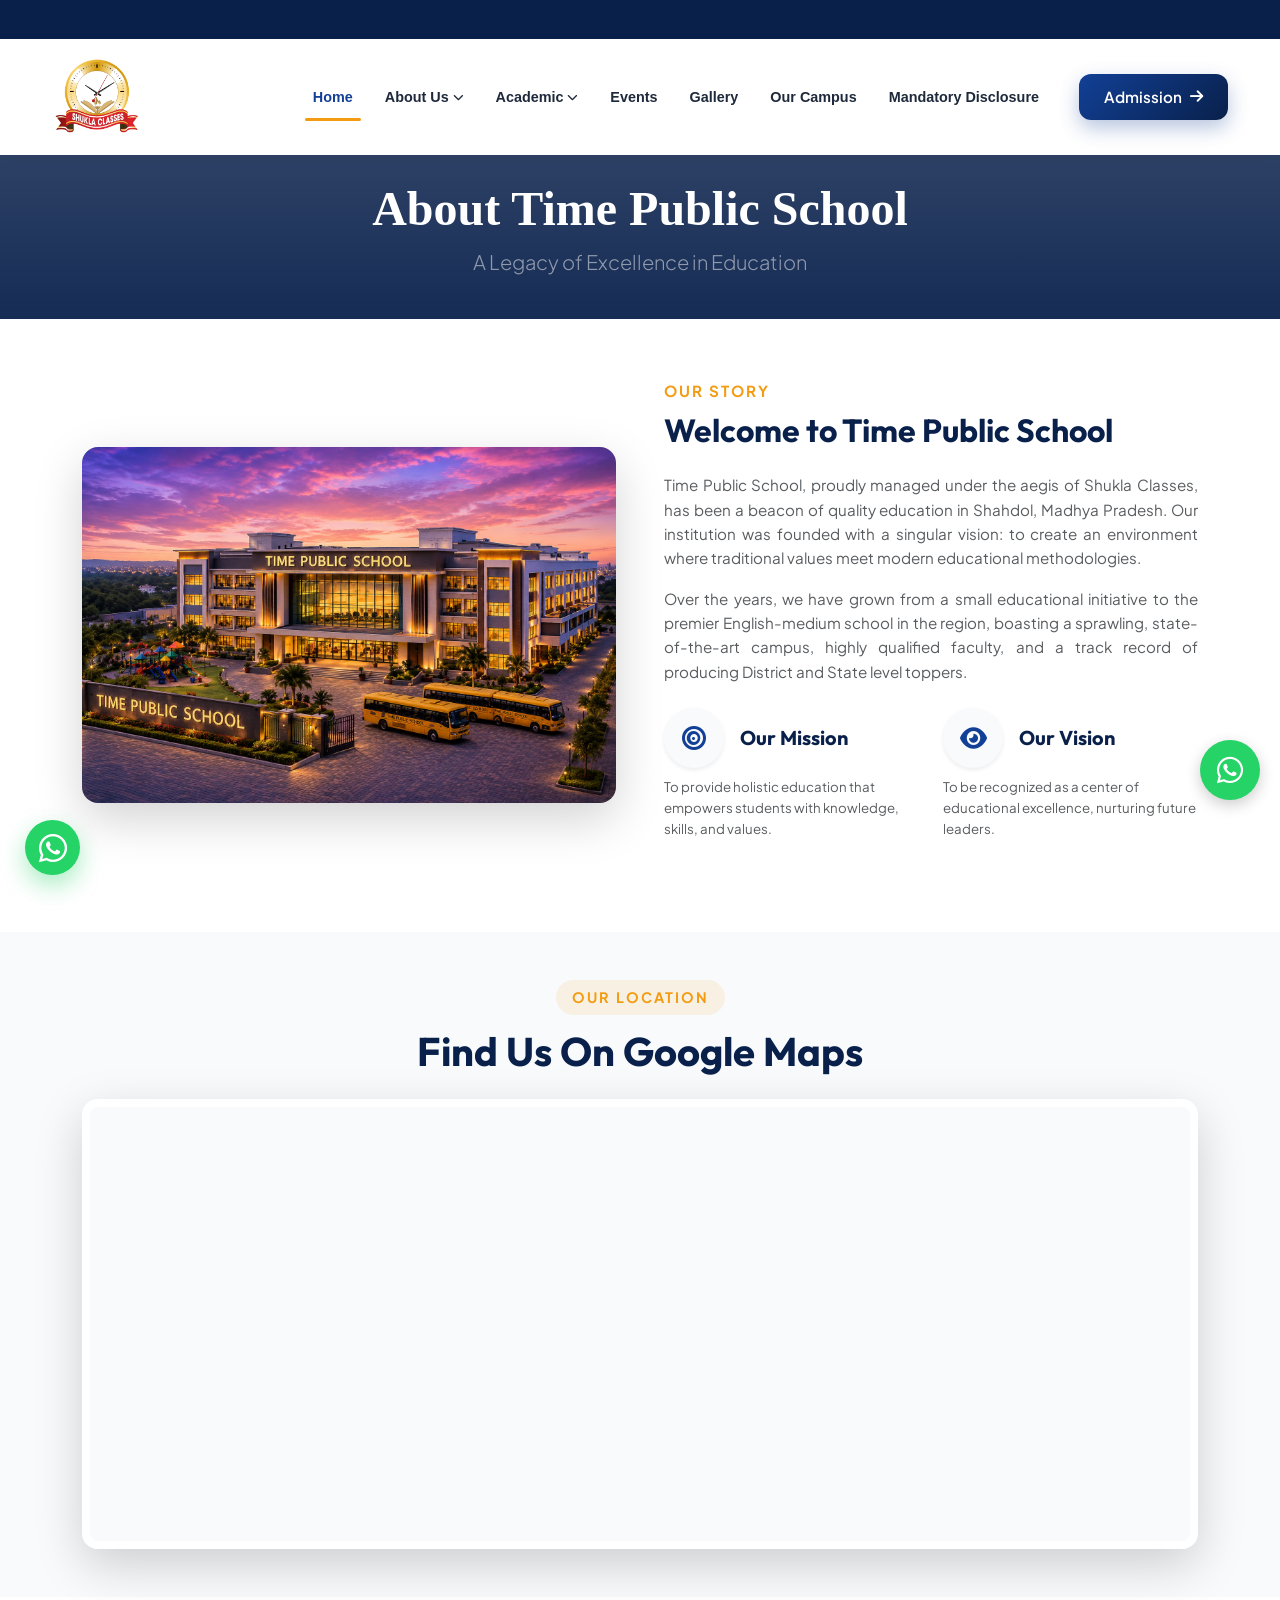
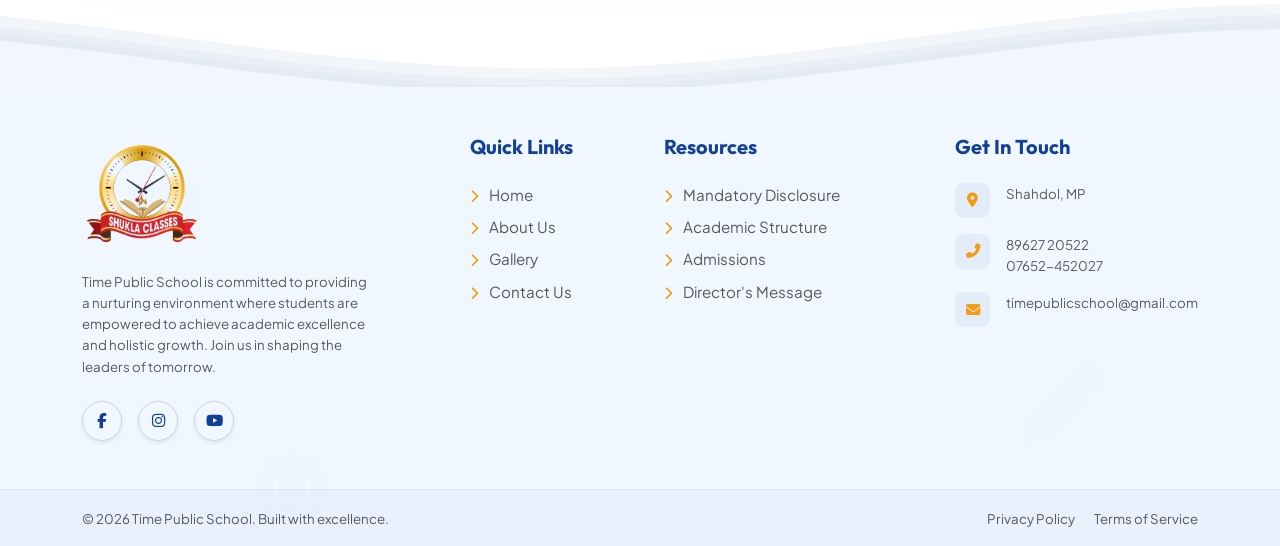
==== commit 36192689: "Updated contact phone number to 8962720522" ====
--- a/about.html
+++ b/about.html
@@ -58,7 +58,7 @@
             </a>
                         <div class="d-flex align-items-center">
                 <!-- Mobile Call Icon -->
-                <a href="tel:9993538999" class="d-lg-none me-3 mobile-call-btn">
+                <a href="tel:8962720522" class="d-lg-none me-3 mobile-call-btn">
                     <i class="fas fa-phone-alt"></i>
                 </a>
                 <button class="navbar-toggler border-0" type="button" data-bs-toggle="offcanvas" data-bs-target="#offcanvasNavbar">
@@ -117,7 +117,7 @@
                         </div>
                         <div class="d-flex mb-4 align-items-center">
                             <i class="fas fa-phone-alt fs-6 me-3 text-secondary"></i>
-                            <span class="text-muted small fw-medium">99935 38999</span>
+                            <span class="text-muted small fw-medium">89627 20522</span>
                         </div>
                         
                         <a class="btn btn-theme w-100 mb-4 mt-2 rounded-pill" href="admissions.html">Admission <i class="fas fa-arrow-right ms-2"></i></a>
@@ -275,7 +275,7 @@
                         <div class="footer-icon-wrap me-3">
                             <i class="fas fa-phone-alt text-secondary"></i>
                         </div>
-                        <span class="text-muted small">99935 38999<br>07652-452027</span>
+                        <span class="text-muted small">89627 20522<br>07652-452027</span>
                     </div>
                     <div class="d-flex">
                         <div class="footer-icon-wrap me-3">
@@ -314,7 +314,7 @@
     </a>
 
     <!-- WhatsApp Floating Button -->
-    <a href="https://wa.me/919993538999?text=Hello%21%20I%27m%20interested%20in%20Time%20Public%20School.%20Please%20provide%20more%20information." class="whatsapp-btn" target="_blank">
+    <a href="https://wa.me/918962720522?text=Hello%21%20I%27m%20interested%20in%20Time%20Public%20School.%20Please%20provide%20more%20information." class="whatsapp-btn" target="_blank">
         <i class="fab fa-whatsapp"></i>
     </a>
 
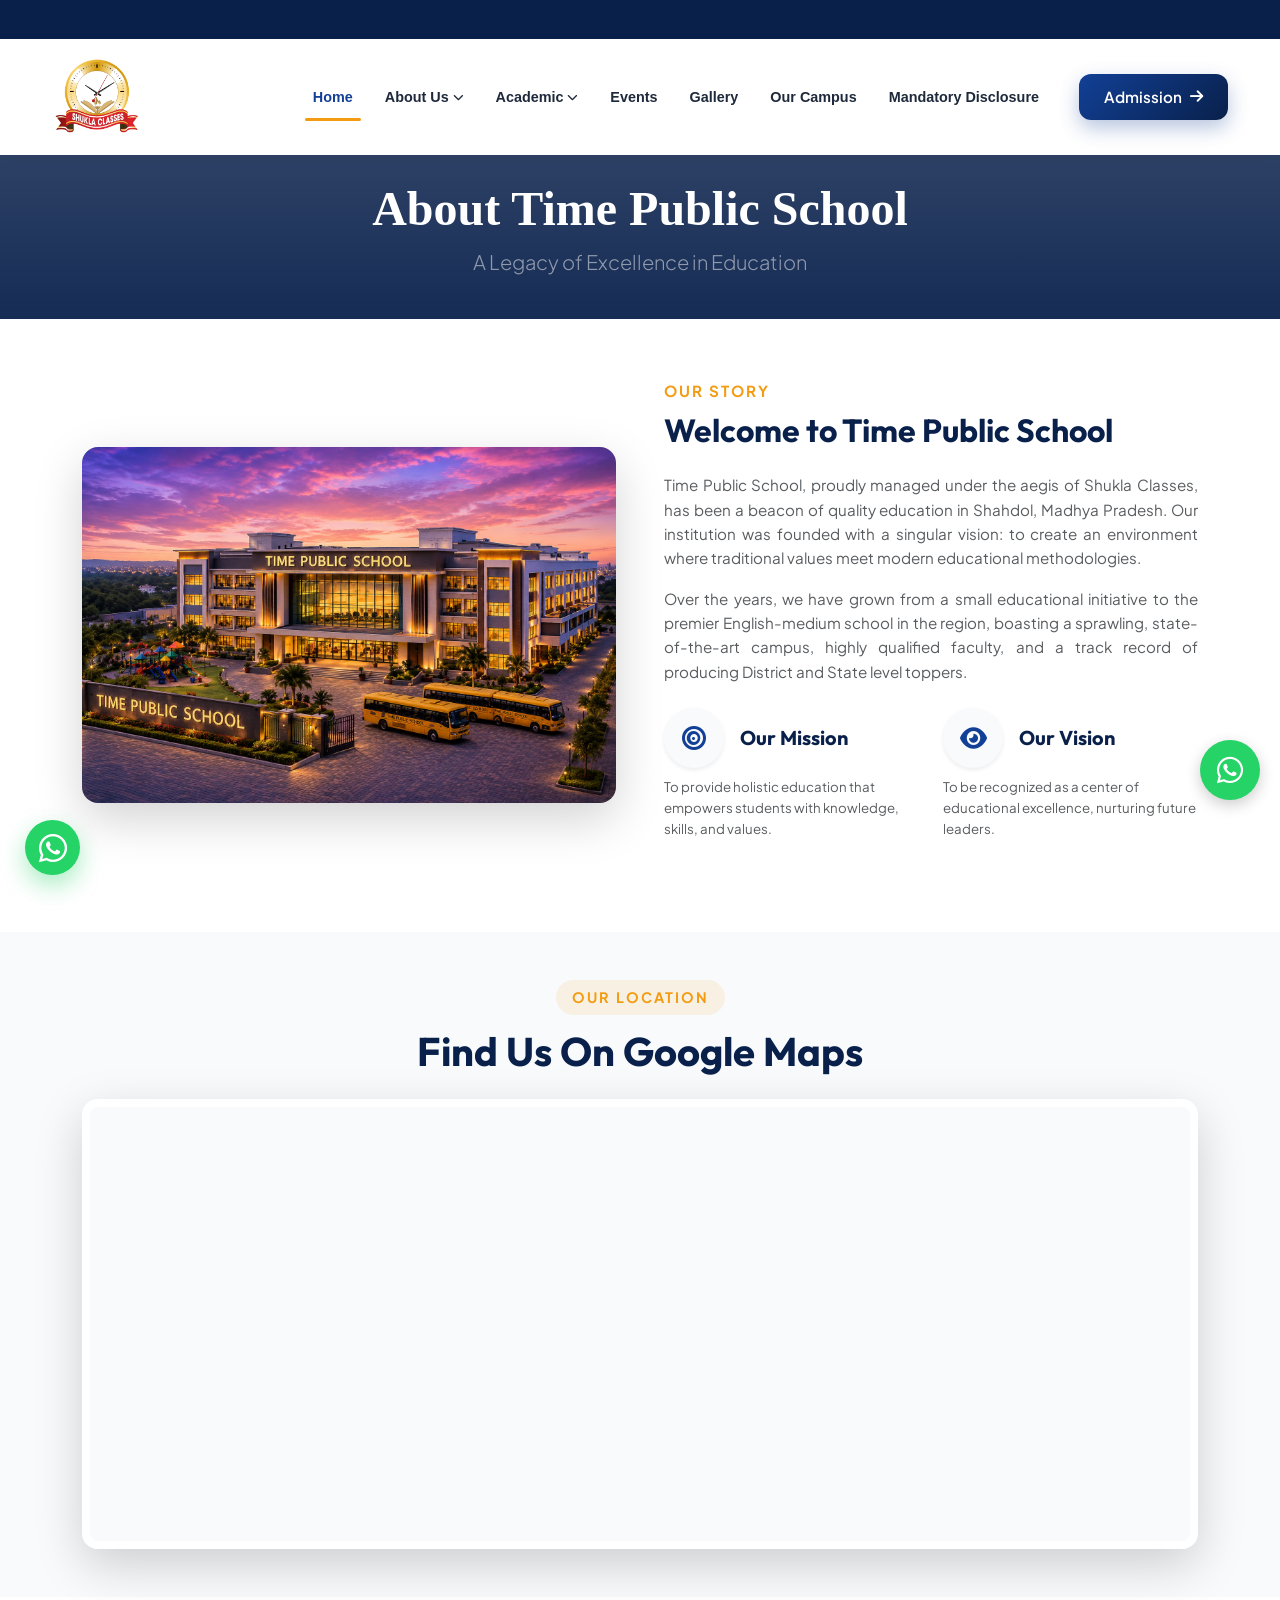
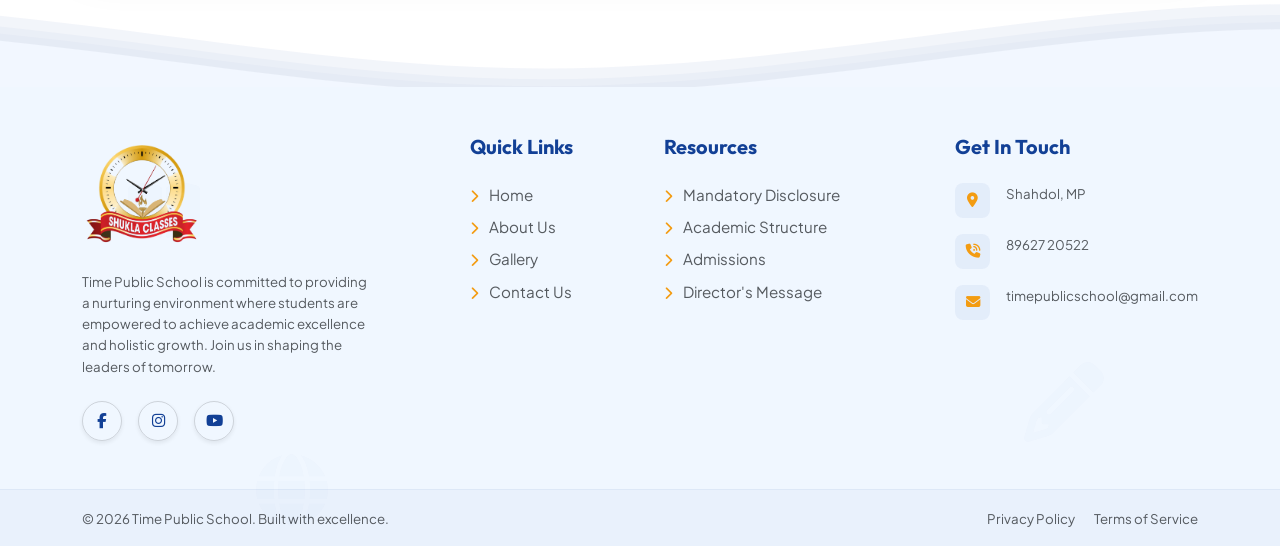
==== commit 09799bb8: "Restored website and applied final UI updates" ====
--- a/about.html
+++ b/about.html
@@ -59,7 +59,7 @@
                         <div class="d-flex align-items-center">
                 <!-- Mobile Call Icon -->
                 <a href="tel:8962720522" class="d-lg-none me-3 mobile-call-btn">
-                    <i class="fas fa-phone-alt"></i>
+                    <i class="fas fa-phone-volume"></i>
                 </a>
                 <button class="navbar-toggler border-0" type="button" data-bs-toggle="offcanvas" data-bs-target="#offcanvasNavbar">
                     <i class="fas fa-bars fs-2 text-primary"></i>
@@ -116,7 +116,7 @@
                             <span class="text-muted small fw-medium">timepublicschool@gmail.com</span>
                         </div>
                         <div class="d-flex mb-4 align-items-center">
-                            <i class="fas fa-phone-alt fs-6 me-3 text-secondary"></i>
+                            <i class="fas fa-phone-volume fs-6 me-3 text-secondary"></i>
                             <span class="text-muted small fw-medium">89627 20522</span>
                         </div>
                         
@@ -273,9 +273,9 @@
                     </div>
                     <div class="d-flex mb-3">
                         <div class="footer-icon-wrap me-3">
-                            <i class="fas fa-phone-alt text-secondary"></i>
-                        </div>
-                        <span class="text-muted small">89627 20522<br>07652-452027</span>
+                            <i class="fas fa-phone-volume text-secondary"></i>
+                        </div>
+                        <span class="text-muted small">89627 20522</span>
                     </div>
                     <div class="d-flex">
                         <div class="footer-icon-wrap me-3">
--- a/assets/css/style.css
+++ b/assets/css/style.css
@@ -1471,6 +1471,20 @@
   }
 }
 
+/* Floating Illustrations - Mobile Only */
+.floating-illustration {
+  position: absolute;
+  z-index: 10;
+  pointer-events: none;
+  opacity: 0.6;
+}
+
+@media (min-width: 992px) {
+  .floating-illustration {
+    display: none !important;
+  }
+}
+
 /* Fix Mobile Overflow */
 html, body {
   overflow-x: hidden;
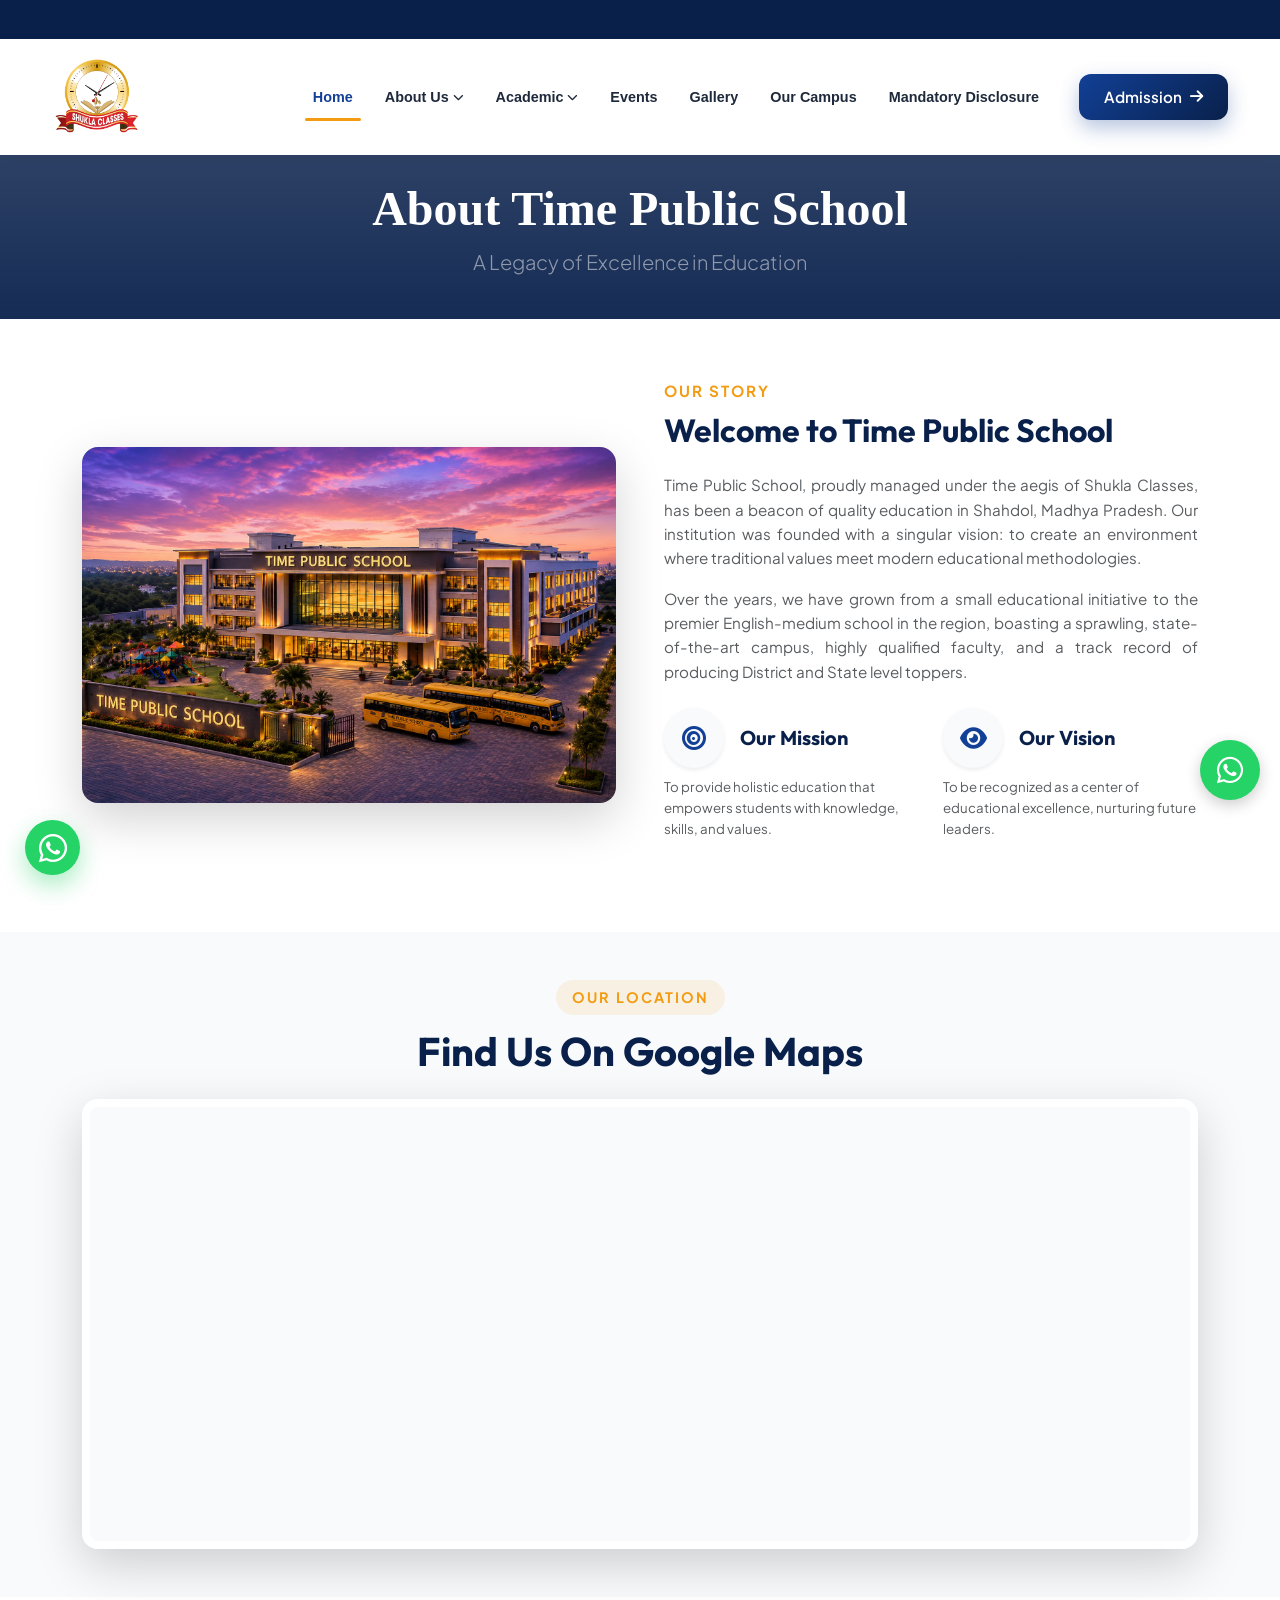
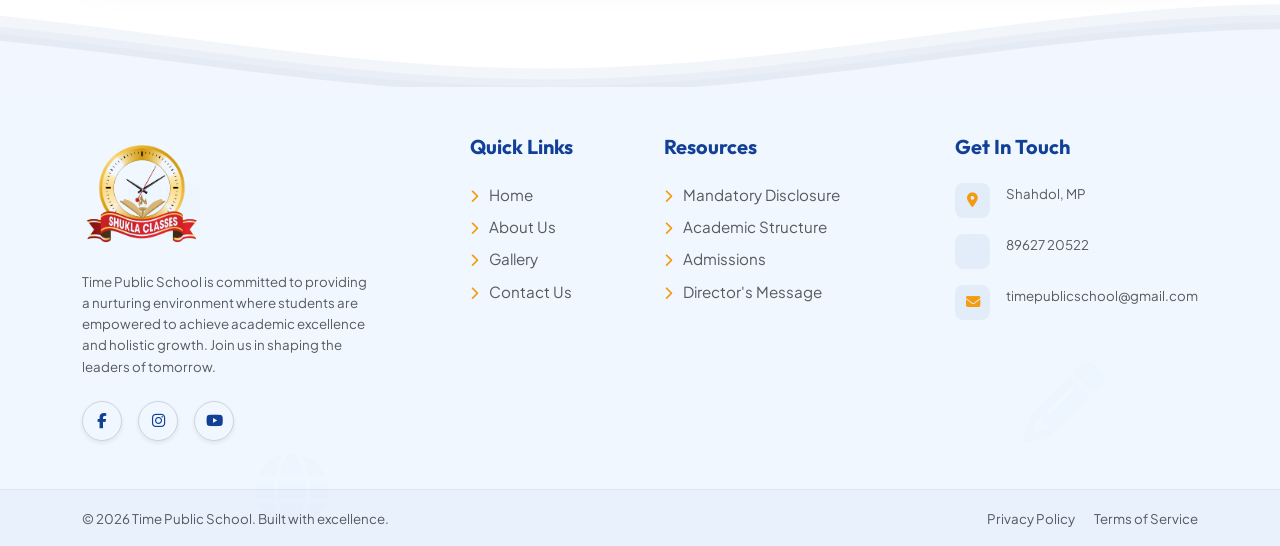
==== commit 818d0e20: "Updated mobile call icon to phone-volume style" ====
--- a/about.html
+++ b/about.html
@@ -59,7 +59,7 @@
                         <div class="d-flex align-items-center">
                 <!-- Mobile Call Icon -->
                 <a href="tel:8962720522" class="d-lg-none me-3 mobile-call-btn">
-                    <i class="fas fa-phone-volume"></i>
+                    <i class="fas fa-phone-volume-volume"></i>
                 </a>
                 <button class="navbar-toggler border-0" type="button" data-bs-toggle="offcanvas" data-bs-target="#offcanvasNavbar">
                     <i class="fas fa-bars fs-2 text-primary"></i>
@@ -116,7 +116,7 @@
                             <span class="text-muted small fw-medium">timepublicschool@gmail.com</span>
                         </div>
                         <div class="d-flex mb-4 align-items-center">
-                            <i class="fas fa-phone-volume fs-6 me-3 text-secondary"></i>
+                            <i class="fas fa-phone-volume-volume fs-6 me-3 text-secondary"></i>
                             <span class="text-muted small fw-medium">89627 20522</span>
                         </div>
                         
@@ -273,7 +273,7 @@
                     </div>
                     <div class="d-flex mb-3">
                         <div class="footer-icon-wrap me-3">
-                            <i class="fas fa-phone-volume text-secondary"></i>
+                            <i class="fas fa-phone-volume-volume text-secondary"></i>
                         </div>
                         <span class="text-muted small">89627 20522</span>
                     </div>
--- a/assets/css/style.css
+++ b/assets/css/style.css
@@ -1537,23 +1537,25 @@
 .mobile-call-btn {
   width: 42px;
   height: 42px;
-  background: rgba(18, 64, 150, 0.05);
-  border: 1.5px solid var(--primary);
+  background: var(--primary);
+  border: none;
   border-radius: 50%;
   display: flex;
   align-items: center;
   justify-content: center;
   transition: all 0.3s ease;
-  color: var(--primary) !important;
+  color: white !important;
   text-decoration: none !important;
+  box-shadow: 0 4px 12px rgba(18, 64, 150, 0.3);
 }
 
 .mobile-call-btn i {
   font-size: 1.1rem;
+  transform: rotate(0deg);
 }
 
 .mobile-call-btn:active {
-  background: var(--primary);
+  background: var(--primary-dark);
   color: white !important;
   transform: scale(0.9);
 }
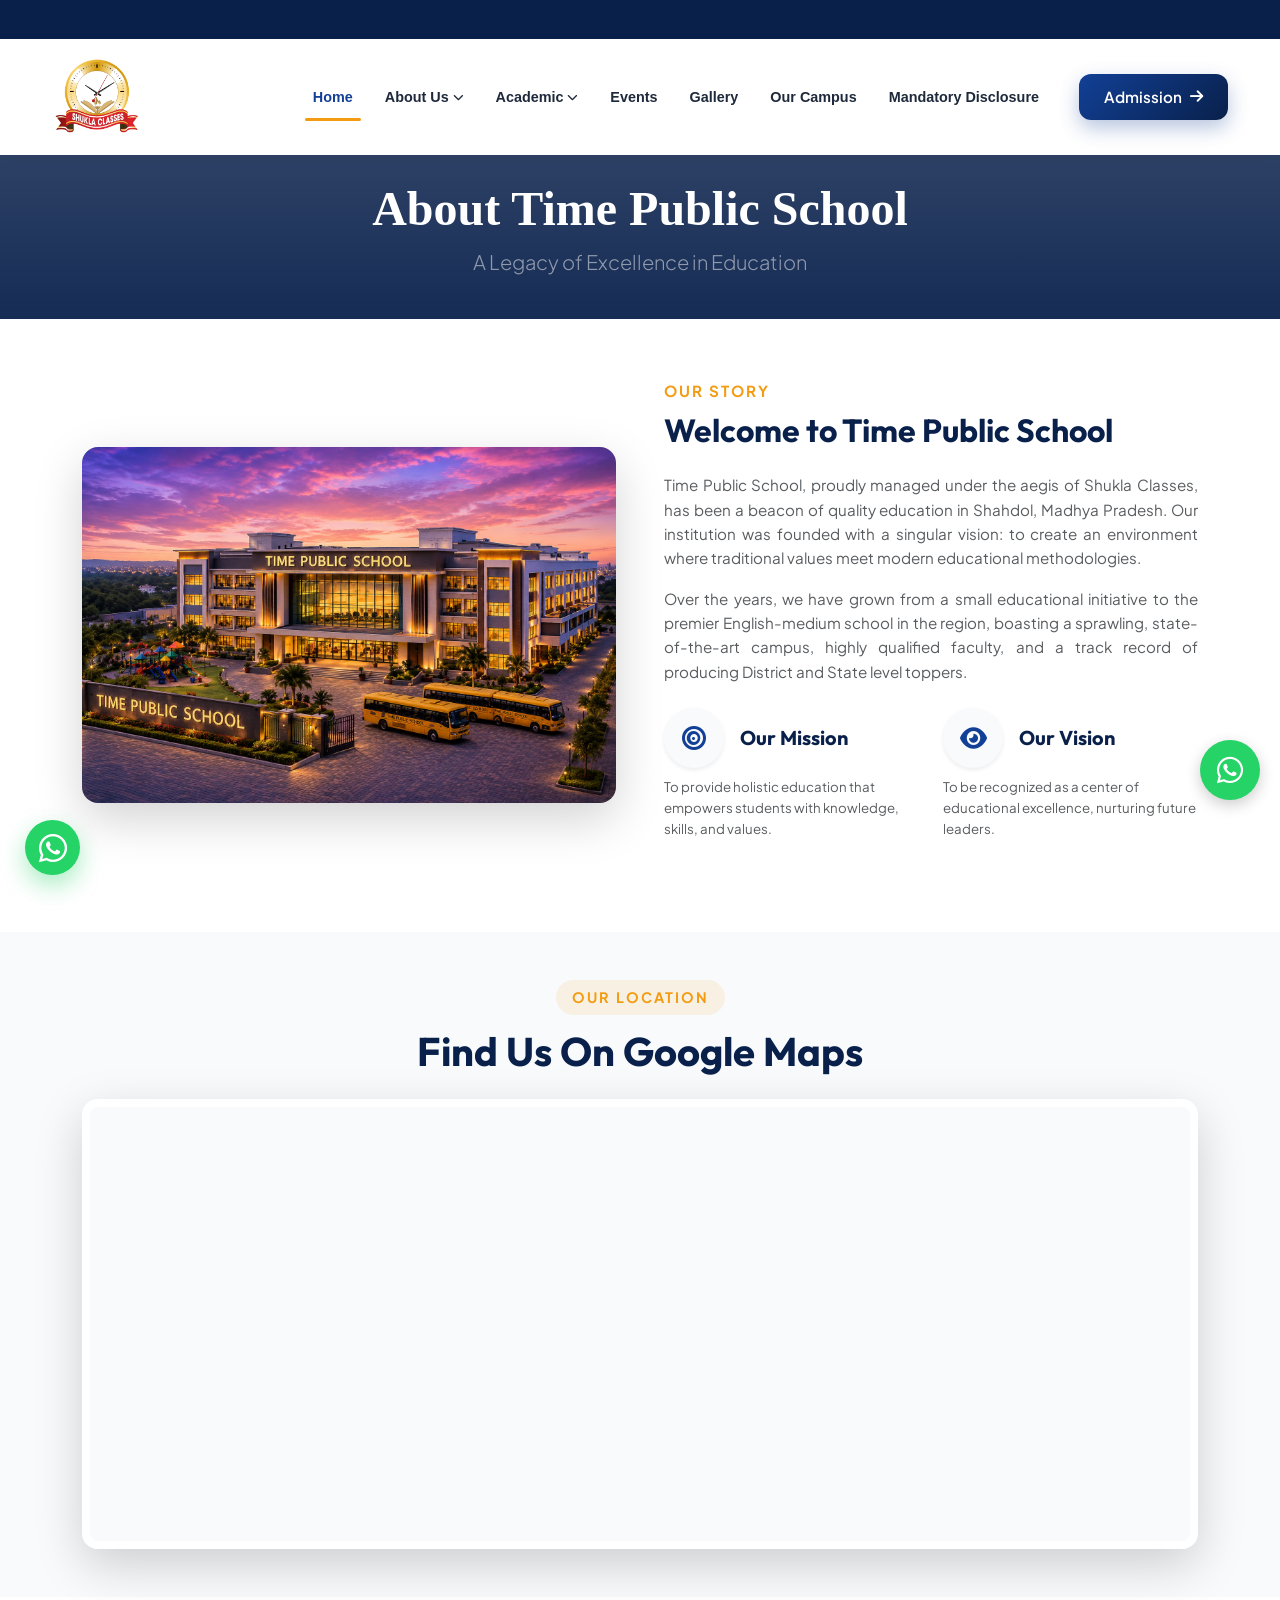
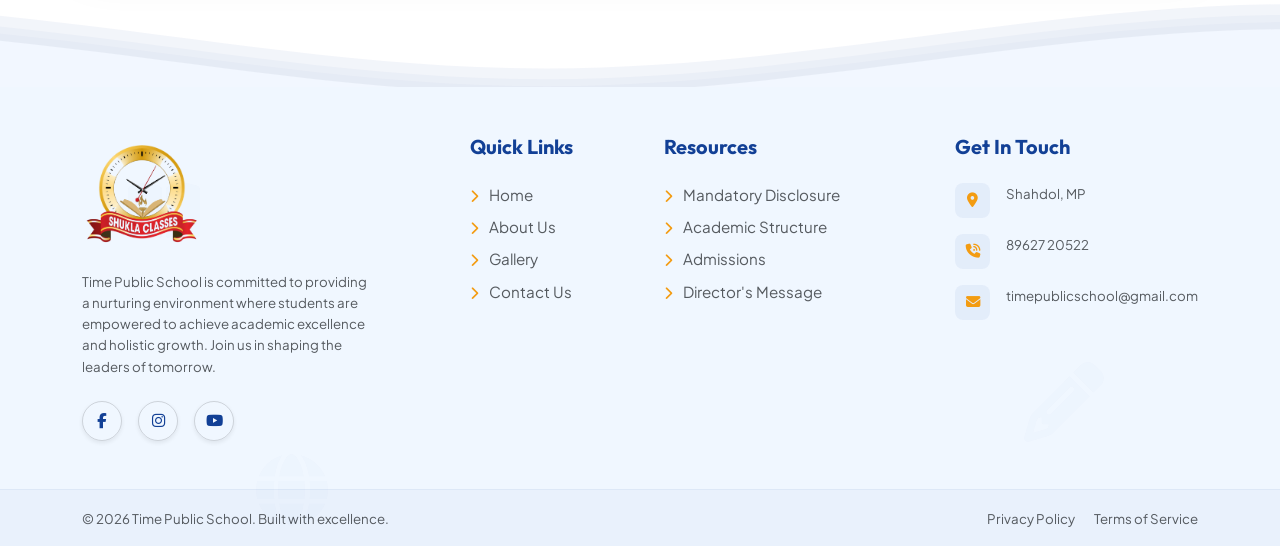
==== commit cb67cb99: "Fixed broken call icon and removed orange colors site-wide" ====
--- a/about.html
+++ b/about.html
@@ -59,7 +59,7 @@
                         <div class="d-flex align-items-center">
                 <!-- Mobile Call Icon -->
                 <a href="tel:8962720522" class="d-lg-none me-3 mobile-call-btn">
-                    <i class="fas fa-phone-volume-volume"></i>
+                    <i class="fas fa-phone-volume"></i>
                 </a>
                 <button class="navbar-toggler border-0" type="button" data-bs-toggle="offcanvas" data-bs-target="#offcanvasNavbar">
                     <i class="fas fa-bars fs-2 text-primary"></i>
@@ -116,7 +116,7 @@
                             <span class="text-muted small fw-medium">timepublicschool@gmail.com</span>
                         </div>
                         <div class="d-flex mb-4 align-items-center">
-                            <i class="fas fa-phone-volume-volume fs-6 me-3 text-secondary"></i>
+                            <i class="fas fa-phone-volume fs-6 me-3 text-secondary"></i>
                             <span class="text-muted small fw-medium">89627 20522</span>
                         </div>
                         
@@ -273,7 +273,7 @@
                     </div>
                     <div class="d-flex mb-3">
                         <div class="footer-icon-wrap me-3">
-                            <i class="fas fa-phone-volume-volume text-secondary"></i>
+                            <i class="fas fa-phone-volume text-secondary"></i>
                         </div>
                         <span class="text-muted small">89627 20522</span>
                     </div>
--- a/assets/css/style.css
+++ b/assets/css/style.css
@@ -1533,12 +1533,26 @@
   animation: pulse-whatsapp 2s infinite;
 }
 
-/* Mobile Call Button Header */
+/* Sticky Header on Scroll Up */
+.navbar {
+  transition: transform 0.4s cubic-bezier(0.4, 0, 0.2, 1), background 0.3s ease, box-shadow 0.3s ease !important;
+}
+
+.header-hidden {
+  transform: translateY(-100%);
+}
+
+.header-visible {
+  transform: translateY(0);
+  background: white !important;
+  box-shadow: 0 5px 20px rgba(0,0,0,0.1) !important;
+}
+
 .mobile-call-btn {
-  width: 42px;
-  height: 42px;
+  width: 46px;
+  height: 46px;
   background: var(--primary);
-  border: none;
+  border: 3px solid rgba(255, 255, 255, 0.45) !important; /* Prominent outer ring */
   border-radius: 50%;
   display: flex;
   align-items: center;
@@ -1546,12 +1560,12 @@
   transition: all 0.3s ease;
   color: white !important;
   text-decoration: none !important;
-  box-shadow: 0 4px 12px rgba(18, 64, 150, 0.3);
+  box-shadow: 0 4px 15px rgba(18, 64, 150, 0.4);
 }
 
 .mobile-call-btn i {
-  font-size: 1.1rem;
-  transform: rotate(0deg);
+  font-size: 1.2rem;
+  display: block;
 }
 
 .mobile-call-btn:active {
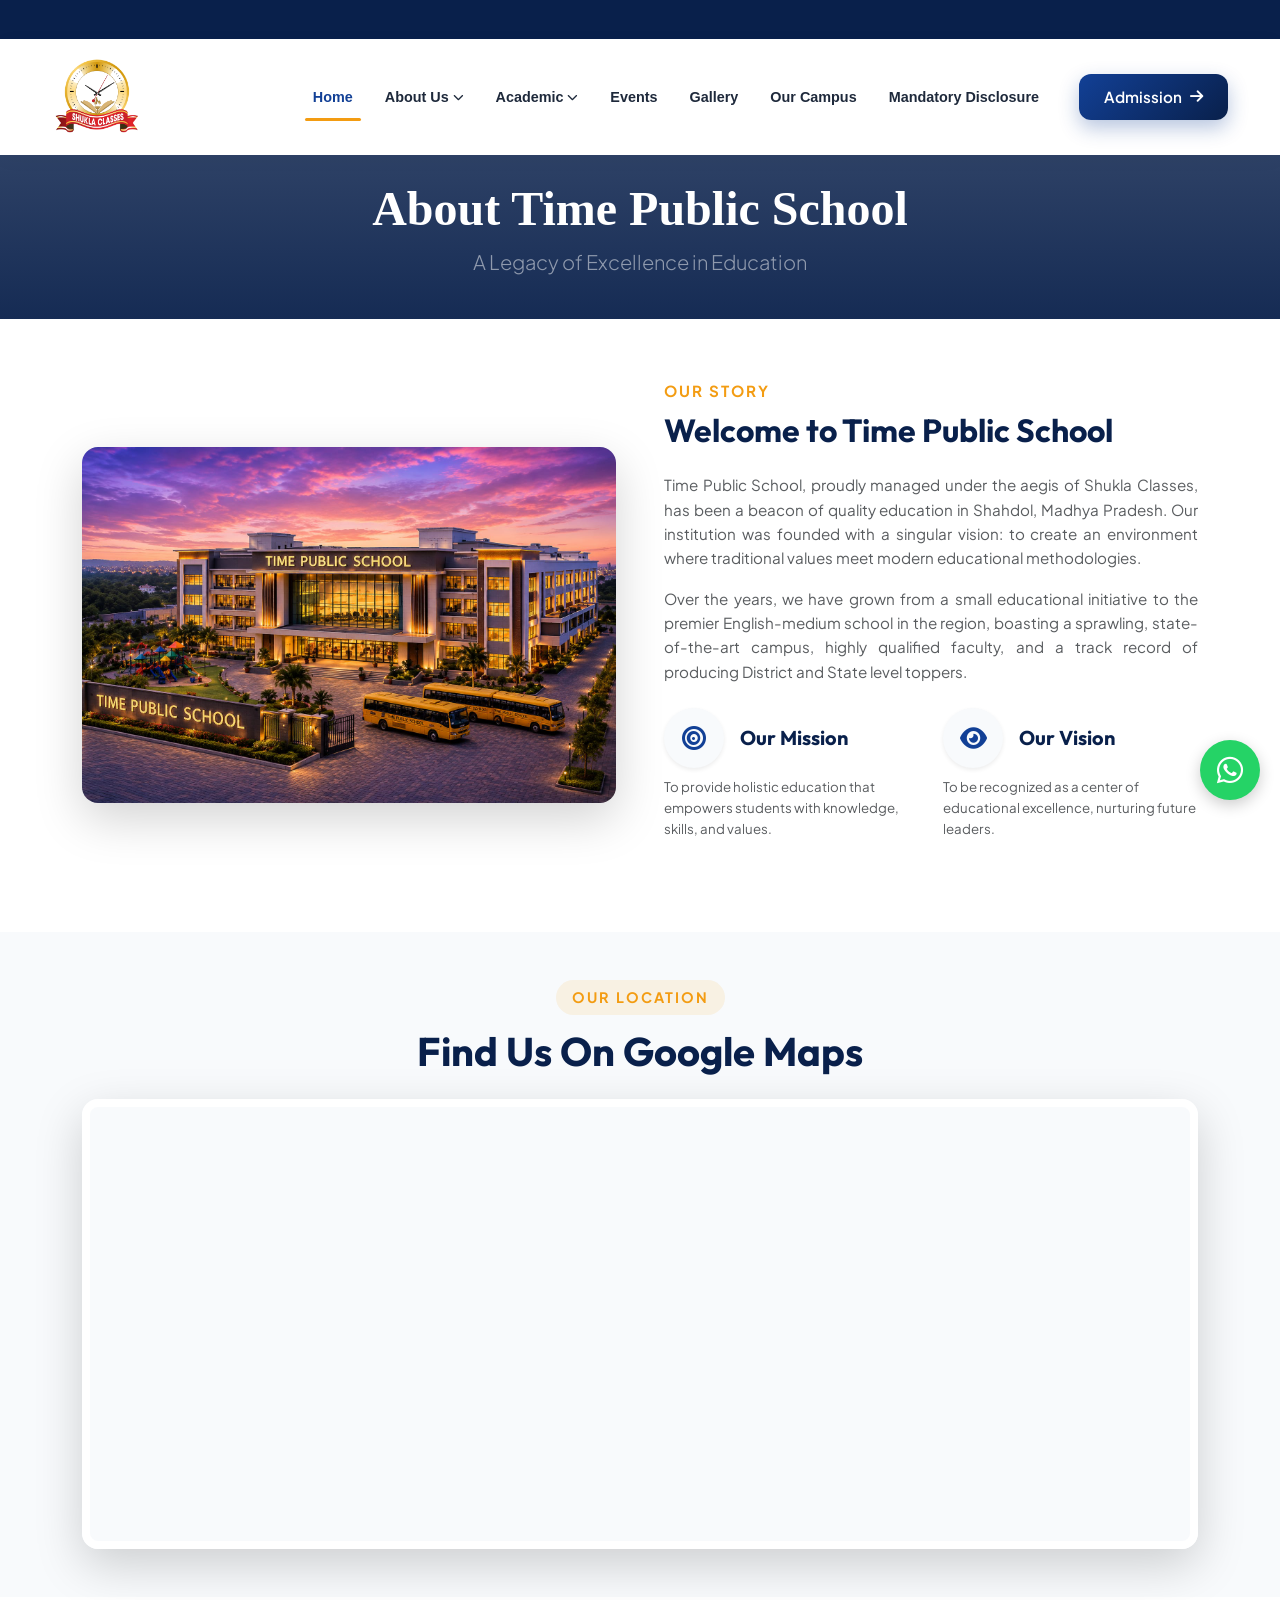
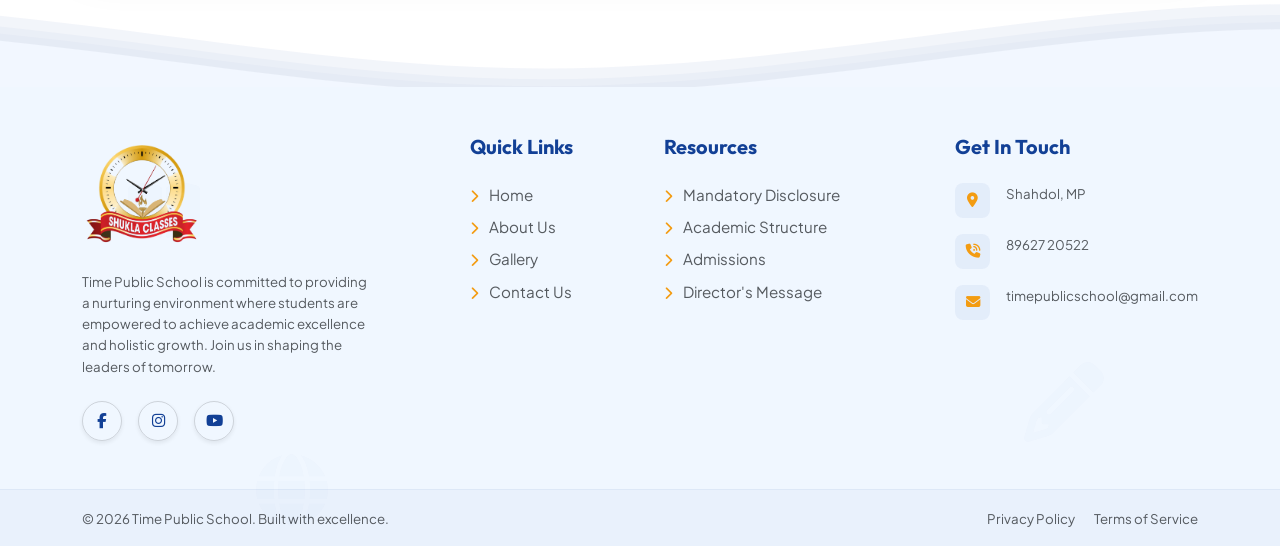
==== commit d166fe7d: "UI refinements: fixed map loading, removed duplicate WhatsApp icon, shifted mobile assets, and overh" ====
--- a/about.html
+++ b/about.html
@@ -308,10 +308,6 @@
         </a>
     </footer>
 
-    <!-- WhatsApp Floating Button -->
-    <a href="https://wa.me/919876543210" class="whatsapp-float" target="_blank" title="Chat with us on WhatsApp">
-        <i class="fab fa-whatsapp"></i>
-    </a>
 
     <!-- WhatsApp Floating Button -->
     <a href="https://wa.me/918962720522?text=Hello%21%20I%27m%20interested%20in%20Time%20Public%20School.%20Please%20provide%20more%20information." class="whatsapp-btn" target="_blank">
--- a/assets/css/style.css
+++ b/assets/css/style.css
@@ -585,10 +585,10 @@
     width: 60px !important; /* Scale down all icons */
   }
   
-  /* Specific mobile positions to clear text */
-  img[src*="5.png"] { top: 2% !important; left: 2% !important; width: 80px !important; }
-  img[src*="1.png"] { bottom: 2% !important; left: 2% !important; width: 100px !important; }
-  img[src*="3.png"] { bottom: 12% !important; top: auto !important; right: 2% !important; left: auto !important; width: 80px !important; }
+  /* Specific mobile positions to clear text - Shifted UP as requested */
+  img[src*="5.png"] { top: 1% !important; left: 2% !important; width: 70px !important; }
+  img[src*="1.png"] { bottom: 2% !important; left: 2% !important; width: 80px !important; }
+  img[src*="3.png"] { top: 8% !important; bottom: auto !important; right: 3% !important; left: auto !important; width: 75px !important; }
   img[src*="8.png"] { bottom: 5% !important; right: 2% !important; width: 60px !important; }
 }
 
@@ -848,39 +848,47 @@
 
 /* Program Cards (Classes Levels) */
 .program-card {
-  transition: var(--transition);
-  border-radius: 24px;
+  transition: all 0.5s cubic-bezier(0.175, 0.885, 0.32, 1.275);
+  border-radius: 30px;
   overflow: hidden;
-  box-shadow: 0 15px 35px rgba(18, 64, 150, 0.08) !important;
-  border: 1px solid rgba(255,255,255,0.5);
+  box-shadow: 0 10px 30px rgba(18, 64, 150, 0.05) !important;
+  border: 1px solid rgba(18, 64, 150, 0.05);
   background: var(--white);
+  height: 100%;
 }
 
 .program-card-img-wrap {
   overflow: hidden;
   position: relative;
-  border-bottom: 5px solid var(--secondary);
+  height: 220px;
 }
 
 .program-card img {
-  height: 240px;
+  height: 100%;
   width: 100%;
   object-fit: cover;
-  transition: transform 0.6s cubic-bezier(0.25, 1, 0.5, 1);
+  transition: transform 1s ease;
 }
 
 .program-card:hover img {
-  transform: scale(1.12);
+  transform: scale(1.1);
 }
 
 .program-card:hover {
-  transform: translateY(-12px);
-  box-shadow: 0 25px 50px rgba(18, 64, 150, 0.15) !important;
+  transform: translateY(-15px);
+  box-shadow: 0 30px 60px rgba(18, 64, 150, 0.15) !important;
+  border-color: rgba(18, 64, 150, 0.1);
 }
 
 .program-card .card-body {
-  padding: 35px 25px;
-  background: linear-gradient(180deg, #ffffff 0%, #f8fafc 100%);
+  padding: 30px;
+  background: #ffffff;
+}
+
+.program-card .badge {
+  font-weight: 600;
+  letter-spacing: 0.5px;
+  backdrop-filter: blur(5px);
 }
 
 /* Features */
@@ -1023,26 +1031,6 @@
   animation: ticker 35s linear infinite;
 }
 
-/* Floating Elements */
-.whatsapp-float {
-  position: fixed;
-  width: 55px;
-  height: 55px;
-  bottom: 25px;
-  left: 25px;
-  background-color: #25d366;
-  color: #FFF;
-  border-radius: 50px;
-  text-align: center;
-  font-size: 32px;
-  box-shadow: 0 10px 25px rgba(37, 211, 102, 0.4);
-  z-index: 100;
-  display: flex;
-  align-items: center;
-  justify-content: center;
-  transition: transform 0.3s ease;
-}
-.whatsapp-float:hover { transform: scale(1.1); color: #fff; }
 
 .scroll-top-btn {
   position: fixed; /* Always visible on screen */
@@ -1492,9 +1480,13 @@
   position: relative;
 }
 
-img, svg, iframe {
+img, svg {
   max-width: 100%;
   height: auto;
+}
+
+iframe {
+  max-width: 100%;
 }
 
 /* WhatsApp Floating Button */
@@ -1549,27 +1541,25 @@
 }
 
 .mobile-call-btn {
-  width: 46px;
-  height: 46px;
-  background: var(--primary);
-  border: 3px solid rgba(255, 255, 255, 0.45) !important; /* Prominent outer ring */
+  width: 44px;
+  height: 44px;
+  background: transparent !important;
+  border: 1.5px solid var(--primary) !important; /* Outline circle */
   border-radius: 50%;
   display: flex;
   align-items: center;
   justify-content: center;
   transition: all 0.3s ease;
-  color: white !important;
+  color: var(--primary) !important;
   text-decoration: none !important;
-  box-shadow: 0 4px 15px rgba(18, 64, 150, 0.4);
+  box-shadow: none; /* Removed heavy shadow for outline style */
 }
 
 .mobile-call-btn i {
-  font-size: 1.2rem;
-  display: block;
+  font-size: 1.1rem;
 }
 
 .mobile-call-btn:active {
-  background: var(--primary-dark);
-  color: white !important;
+  background: rgba(18, 64, 150, 0.1) !important;
   transform: scale(0.9);
 }
